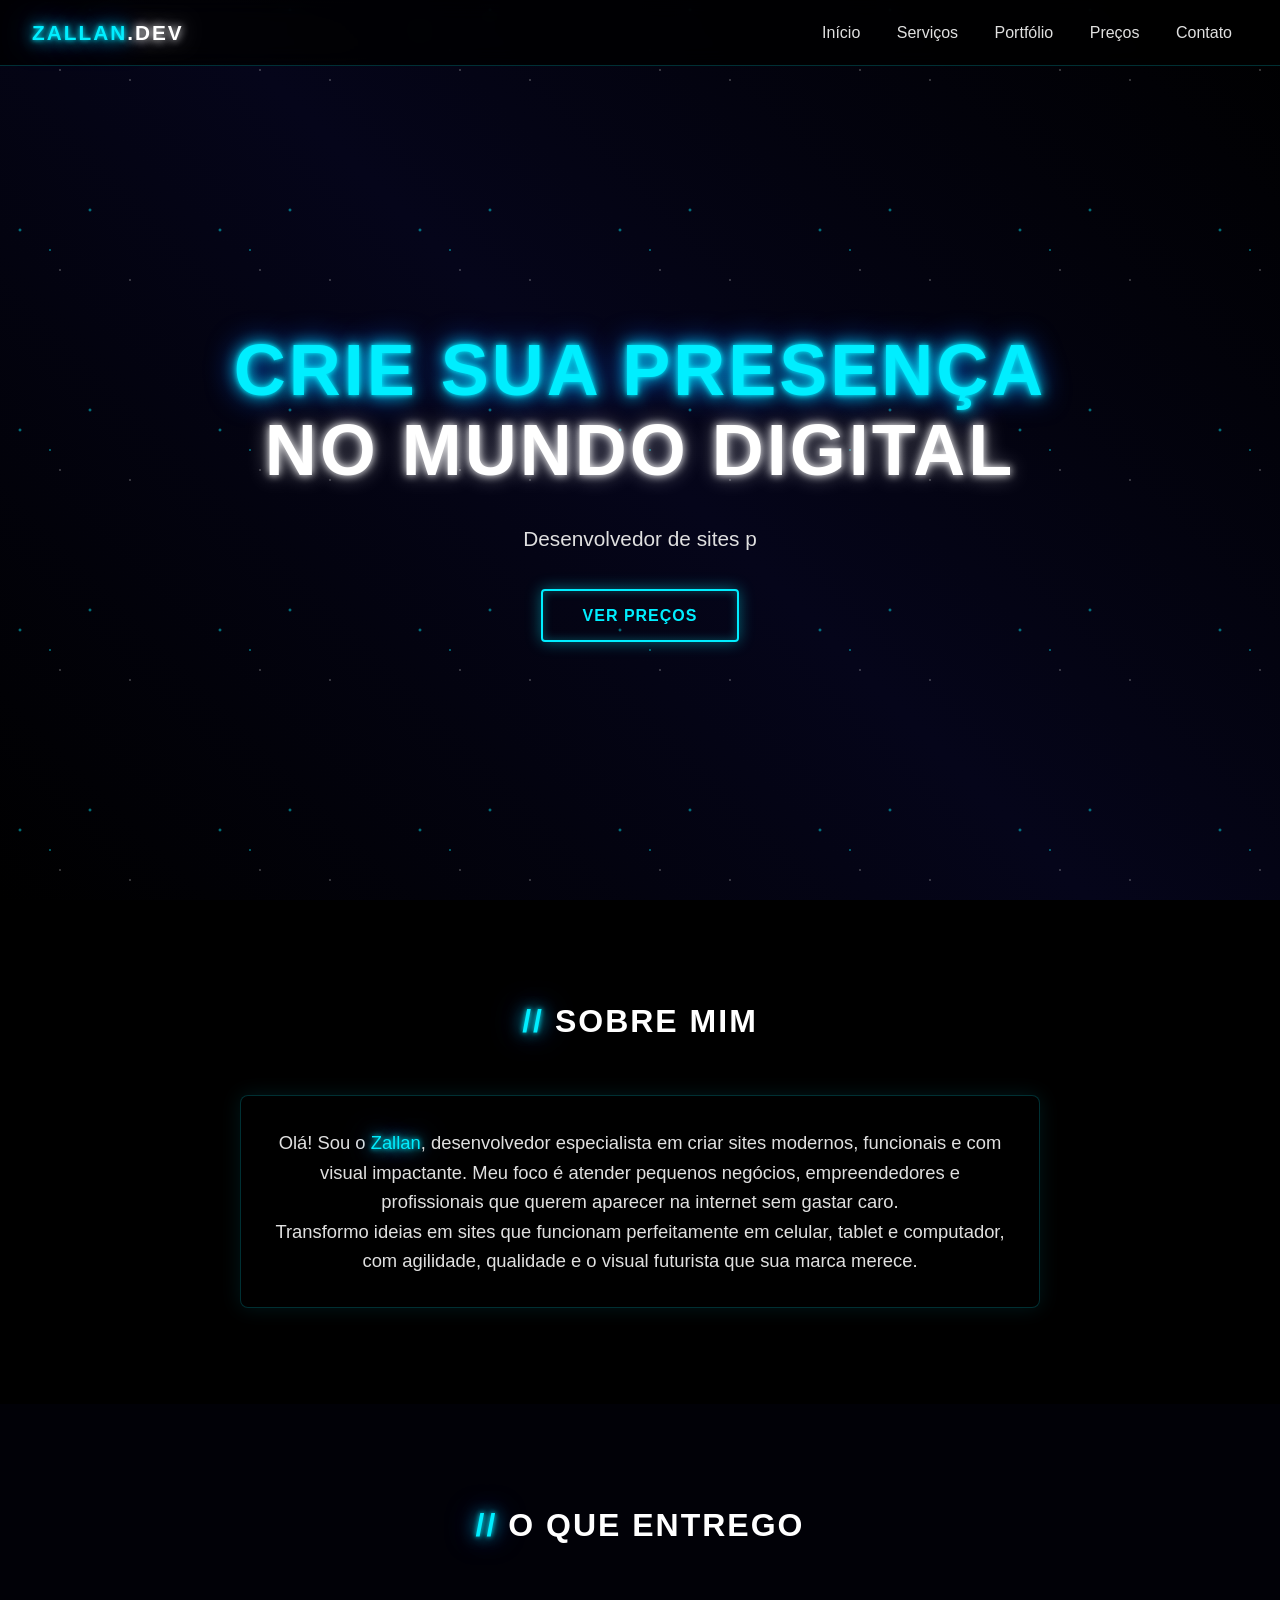
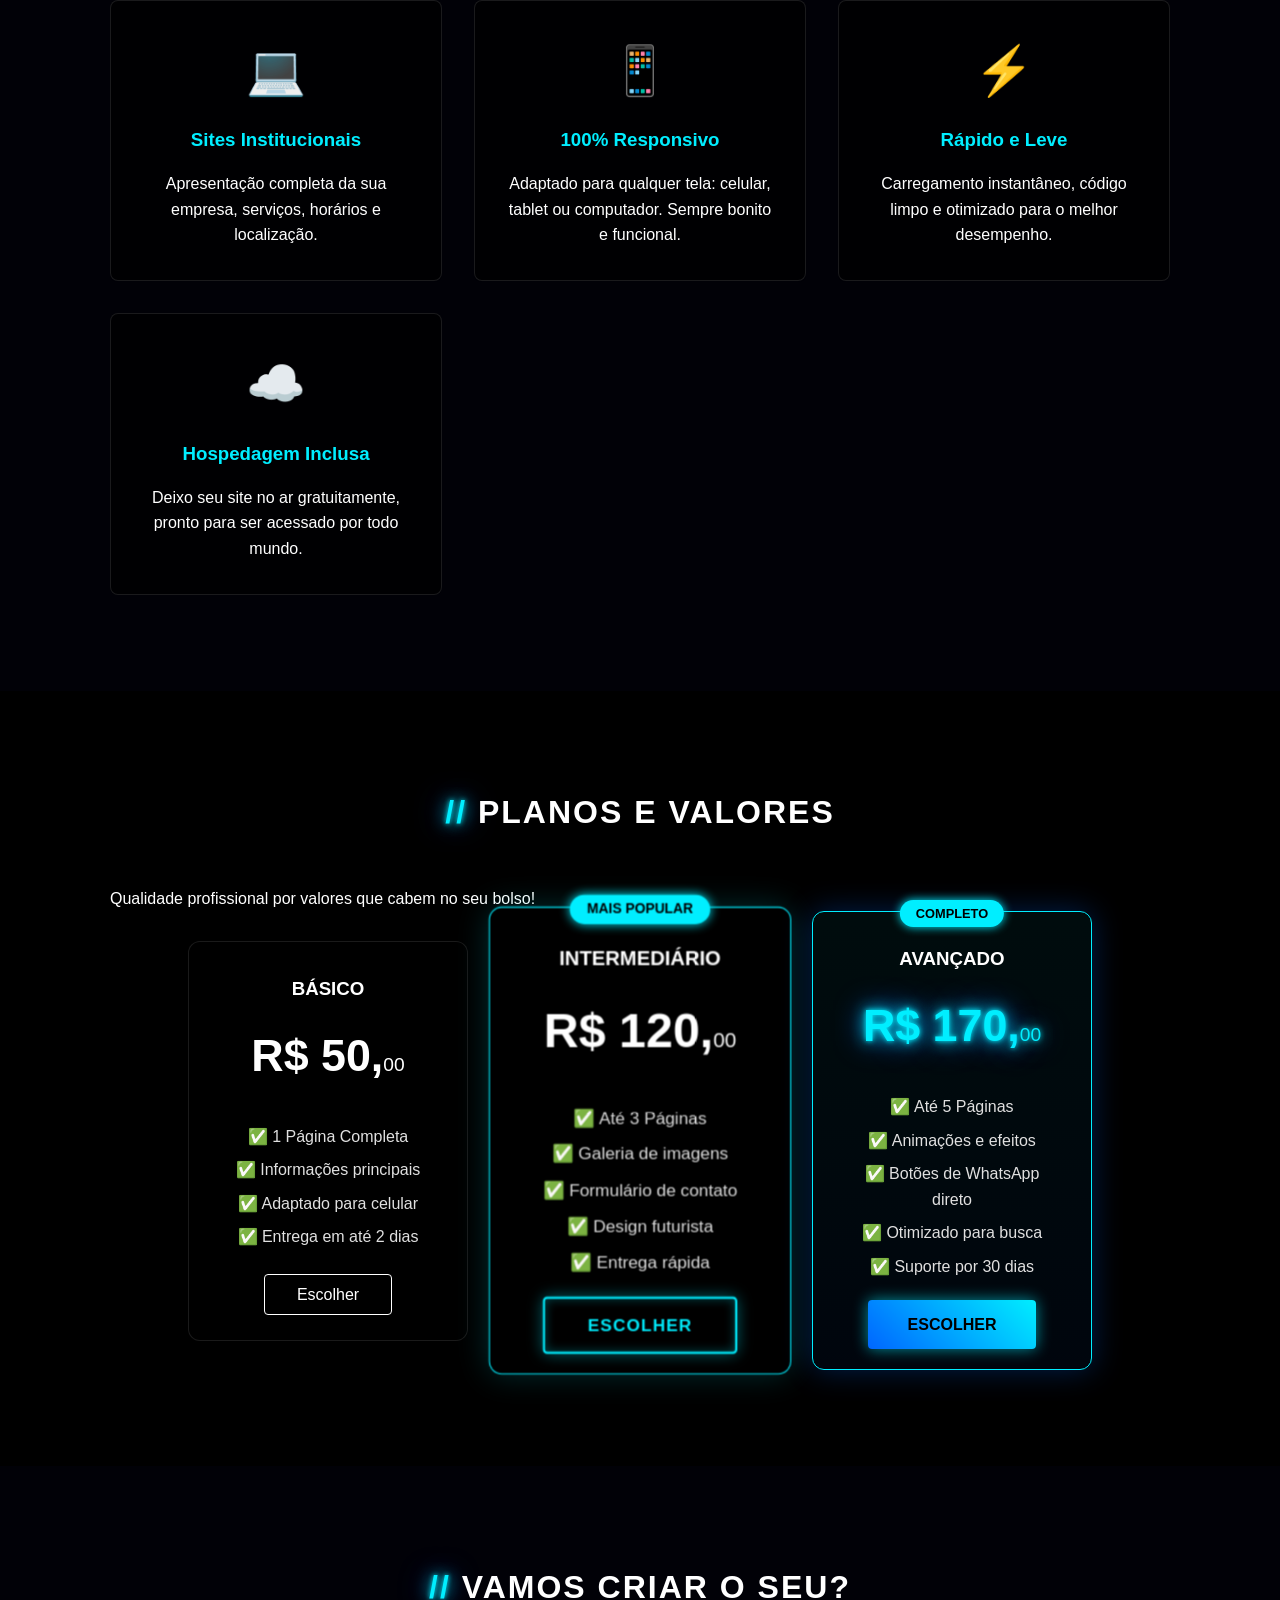
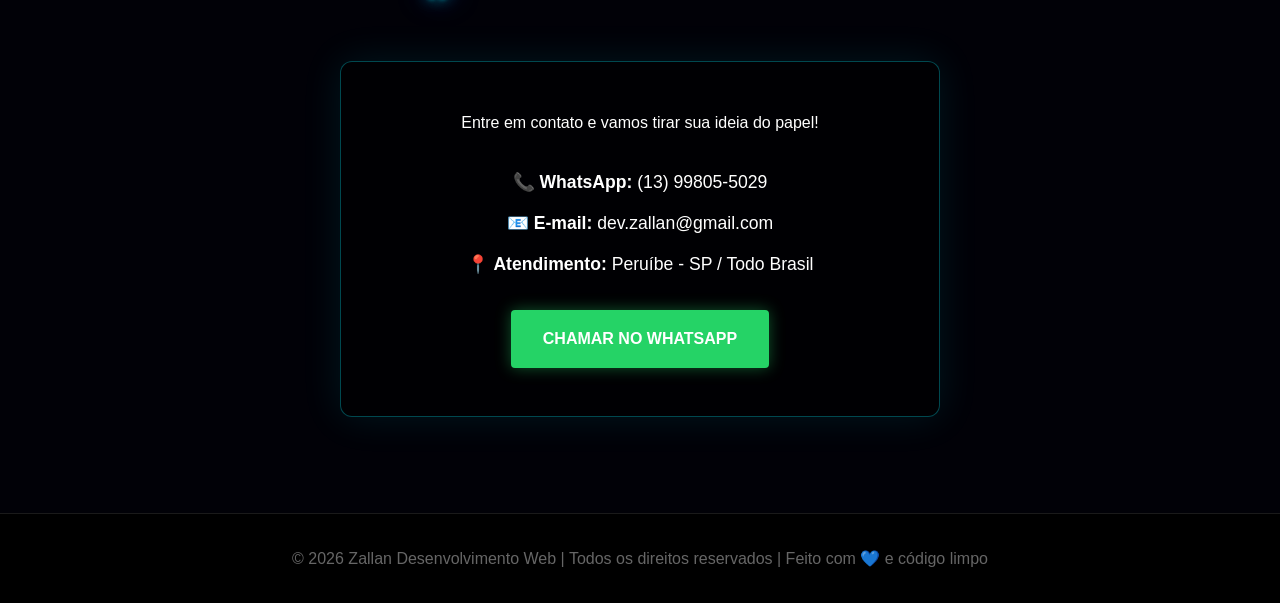
==== index.html @ f67ca29b "Add files via upload Site completo - inicial" ====
<!DOCTYPE html>
<html lang="pt-br">
<head>
    <meta charset="UTF-8">
    <meta name="viewport" content="width=device-width, initial-scale=1.0">
    <title>Zallan | Desenvolvedor de Sites</title>
    <link rel="stylesheet" href="style.css">
</head>
<body>
    <!-- Fundo animado -->
    <div class="fundo-animado"></div>
    <div class="particulas"></div>

    <!-- Barra de navegação flutuante -->
    <nav class="barra-navegacao">
        <div class="logo">
            <span class="azul-neon">ZALLAN</span><span class="branco-fluido">.DEV</span>
        </div>
        <div class="links-nav">
    <a href="index.html">Início</a>
    <a href="servicos.html">Serviços</a>
    <a href="portfolio.html">Portfólio</a>
    <a href="#precos">Preços</a>
    <a href="#contato">Contato</a>
</div>

    </nav>

    <header class="cabecalho-principal">
        <div class="container">
            <h1 class="titulo-gigante">
                <span class="azul-neon">CRIE SUA PRESENÇA</span><br>
                <span class="branco-fluido">NO MUNDO DIGITAL</span>
            </h1>
            <p class="texto-destaque" id="texto-maquina">Desenvolvedor de sites para pequenas empresas com valores acessíveis 🚀</p>
            <a href="#precos" class="botao-neon">VER PREÇOS</a>
        </div>
    </header>

    <section id="sobre" class="secao">
        <div class="container">
            <h2 class="titulo-secao"><span class="azul-neon">//</span> SOBRE MIM</h2>
            <div class="caixa-conteudo">
                <p>Olá! Sou o <span class="azul-neon">Zallan</span>, desenvolvedor especialista em criar sites modernos, funcionais e com visual impactante. Meu foco é atender pequenos negócios, empreendedores e profissionais que querem aparecer na internet sem gastar caro.</p>
                <p>Transformo ideias em sites que funcionam perfeitamente em celular, tablet e computador, com agilidade, qualidade e o visual futurista que sua marca merece.</p>
            </div>
        </div>
    </section>

    <section id="servicos" class="secao escuro">
        <div class="container">
            <h2 class="titulo-secao"><span class="azul-neon">//</span> O QUE ENTREGO</h2>
            <div class="grade-servicos">
                <div class="card-servico">
                    <div class="icone">💻</div>
                    <h3>Sites Institucionais</h3>
                    <p>Apresentação completa da sua empresa, serviços, horários e localização.</p>
                </div>
                <div class="card-servico">
                    <div class="icone">📱</div>
                    <h3>100% Responsivo</h3>
                    <p>Adaptado para qualquer tela: celular, tablet ou computador. Sempre bonito e funcional.</p>
                </div>
                <div class="card-servico">
                    <div class="icone">⚡</div>
                    <h3>Rápido e Leve</h3>
                    <p>Carregamento instantâneo, código limpo e otimizado para o melhor desempenho.</p>
                </div>
                <div class="card-servico">
                    <div class="icone">☁️</div>
                    <h3>Hospedagem Inclusa</h3>
                    <p>Deixo seu site no ar gratuitamente, pronto para ser acessado por todo mundo.</p>
                </div>
            </div>
        </div>
    </section>

    <section id="precos" class="secao">
        <div class="container">
            <h2 class="titulo-secao"><span class="azul-neon">//</span> PLANOS E VALORES</h2>
            <p class="texto-centro">Qualidade profissional por valores que cabem no seu bolso!</p>
            
            <div class="grade-precos">
                <!-- Plano 1 -->
                <div class="card-plano">
                    <h3>BÁSICO</h3>
                    <div class="preco-grande">R$ 50,<span>00</span></div>
                    <ul class="lista-itens">
                        <li>✅ 1 Página Completa</li>
                        <li>✅ Informações principais</li>
                        <li>✅ Adaptado para celular</li>
                        <li>✅ Entrega em até 2 dias</li>
                    </ul>
                    <a href="#contato" class="botao-simples">Escolher</a>
                </div>

                <!-- Plano 2 - DESTAQUE -->
                <div class="card-plano destaque">
                    <div class="etiqueta">MAIS POPULAR</div>
                    <h3>INTERMEDIÁRIO</h3>
                    <div class="preco-grande">R$ 120,<span>00</span></div>
                    <ul class="lista-itens">
                        <li>✅ Até 3 Páginas</li>
                        <li>✅ Galeria de imagens</li>
                        <li>✅ Formulário de contato</li>
                        <li>✅ Design futurista</li>
                        <li>✅ Entrega rápida</li>
                    </ul>
                    <a href="#contato" class="botao-neon">Escolher</a>
                </div>

                <!-- Plano 3 - NOVO QUE VOCÊ PEDIU -->
                <div class="card-plano premium">
                    <div class="etiqueta">COMPLETO</div>
                    <h3>AVANÇADO</h3>
                    <div class="preco-grande azul-neon">R$ 170,<span>00</span></div>
                    <ul class="lista-itens">
                        <li>✅ Até 5 Páginas</li>
                        <li>✅ Animações e efeitos</li>
                        <li>✅ Botões de WhatsApp direto</li>
                        <li>✅ Otimizado para busca</li>
                        <li>✅ Suporte por 30 dias</li>
                    </ul>
                    <a href="#contato" class="botao-premium">Escolher</a>
                </div>
            </div>
        </div>
    </section>

    <section id="contato" class="secao escuro">
        <div class="container">
            <h2 class="titulo-secao"><span class="azul-neon">//</span> VAMOS CRIAR O SEU?</h2>
            <div class="caixa-contato">
                <p class="texto-grande">Entre em contato e vamos tirar sua ideia do papel!</p>
                <div class="dados-contato">
                    <p class="item-contato">📞 <strong>WhatsApp:</strong> (13) 99805-5029</p>
                    <p class="item-contato">📧 <strong>E-mail:</strong> dev.zallan@gmail.com</p>
                    <p class="item-contato">📍 <strong>Atendimento:</strong> Peruíbe - SP / Todo Brasil</p>
                </div>
                <a href="https://wa.me/5513999999999" target="_blank" class="botao-whatsapp">CHAMAR NO WHATSAPP</a>
            </div>
        </div>
    </section>

    <footer class="rodape">
        <p>© 2026 Zallan Desenvolvimento Web | Todos os direitos reservados | Feito com 💙 e código limpo</p>
    </footer>

    <script src="script.js"></script>
</body>
</html>
---- style.css ----
* {
    margin: 0;
    padding: 0;
    box-sizing: border-box;
    font-family: 'Segoe UI', Roboto, Oxygen, Ubuntu, Cantarell, sans-serif;
    scroll-behavior: smooth;
}

:root {
    --azul-neon: #00eeff;
    --azul-escuro: #0066ff;
    --branco: #ffffff;
    --cinza-claro: #e0e0e0;
    --preto: #000000;
    --preto-claro: #0a0a0a;
}

body {
    background-color: var(--preto);
    color: var(--branco);
    line-height: 1.6;
    overflow-x: hidden;
}

/* Fundo animado */
.fundo-animado {
    position: fixed;
    top: 0;
    left: 0;
    width: 100%;
    height: 100%;
    background: linear-gradient(45deg, #000000 0%, #05051a 50%, #000000 100%);
    z-index: -2;
}

.particulas {
    position: fixed;
    top: 0;
    left: 0;
    width: 100%;
    height: 100%;
    background-image: 
        radial-gradient(2px 2px at 20px 30px, var(--azul-neon), transparent),
        radial-gradient(1px 1px at 60px 70px, var(--branco), transparent),
        radial-gradient(1.5px 1.5px at 50px 50px, var(--azul-neon), transparent),
        radial-gradient(1px 1px at 130px 80px, var(--branco), transparent),
        radial-gradient(2px 2px at 90px 10px, var(--azul-neon), transparent);
    background-size: 200px 200px;
    animation: flutuar 20s linear infinite;
    z-index: -1;
    opacity: 0.7;
}

@keyframes flutuar {
    0% { transform: translateY(0); }
    100% { transform: translateY(-200px); }
}

/* Cores principais com brilho */
.azul-neon {
    color: var(--azul-neon);
    text-shadow: 0 0 5px var(--azul-neon), 0 0 15px var(--azul-neon), 0 0 30px var(--azul-escuro);
}

.branco-fluido {
    color: var(--branco);
    text-shadow: 0 0 8px var(--branco), 0 0 20px rgba(255,255,255,0.5);
}

.container {
    max-width: 1100px;
    margin: 0 auto;
    padding: 0 20px;
}

/* Barra de navegação */
.barra-navegacao {
    position: fixed;
    top: 0;
    width: 100%;
    display: flex;
    justify-content: space-between;
    align-items: center;
    padding: 1rem 2rem;
    background: rgba(0, 0, 0, 0.8);
    backdrop-filter: blur(10px);
    border-bottom: 1px solid rgba(0, 238, 255, 0.2);
    z-index: 100;
}

.logo {
    font-size: 1.3rem;
    font-weight: bold;
    letter-spacing: 2px;
}

.links-nav a {
    color: var(--cinza-claro);
    text-decoration: none;
    margin: 0 1rem;
    transition: all 0.3s;
}

.links-nav a:hover {
    color: var(--azul-neon);
    text-shadow: 0 0 8px var(--azul-neon);
}

/* Cabeçalho */
.cabecalho-principal {
    height: 100vh;
    display: flex;
    flex-direction: column;
    justify-content: center;
    align-items: center;
    text-align: center;
    padding-top: 60px;
}

.titulo-gigante {
    font-size: clamp(2.5rem, 6vw, 4.5rem);
    font-weight: 900;
    line-height: 1.1;
    text-transform: uppercase;
    letter-spacing: 3px;
    margin-bottom: 2rem;
}

.texto-destaque {
    font-size: 1.3rem;
    color: var(--cinza-claro);
    margin-bottom: 3rem;
    min-height: 30px;
}

/* Botões */
.botao-neon {
    padding: 1rem 2.5rem;
    background: transparent;
    color: var(--azul-neon);
    border: 2px solid var(--azul-neon);
    border-radius: 4px;
    font-size: 1rem;
    font-weight: bold;
    text-decoration: none;
    text-transform: uppercase;
    letter-spacing: 1px;
    transition: all 0.4s;
    box-shadow: inset 0 0 10px rgba(0, 238, 255, 0.3), 0 0 15px rgba(0, 238, 255, 0.4);
}

.botao-neon:hover {
    background: var(--azul-neon);
    color: var(--preto);
    box-shadow: 0 0 20px var(--azul-neon), 0 0 40px var(--azul-neon);
    transform: translateY(-3px);
}

.botao-premium {
    padding: 1rem 2.5rem;
    background: linear-gradient(45deg, #0066ff, #00eeff);
    color: var(--preto);
    border: none;
    border-radius: 4px;
    font-size: 1rem;
    font-weight: bold;
    text-decoration: none;
    text-transform: uppercase;
    transition: all 0.4s;
    box-shadow: 0 0 15px rgba(0, 238, 255, 0.6);
}

.botao-premium:hover {
    box-shadow: 0 0 25px var(--azul-neon), 0 0 50px rgba(0, 102, 255, 0.8);
    transform: translateY(-3px);
}

.botao-simples {
    padding: 0.7rem 2rem;
    background: transparent;
    color: var(--branco);
    border: 1px solid var(--branco);
    border-radius: 4px;
    text-decoration: none;
    transition: all 0.3s;
}

.botao-simples:hover {
    border-color: var(--azul-neon);
    color: var(--azul-neon);
}

/* Seções */
.secao {
    padding: 6rem 0;
    position: relative;
}

.escuro {
    background-color: rgba(5, 5, 26, 0.3);
}

.titulo-secao {
    font-size: 2rem;
    text-align: center;
    margin-bottom: 3rem;
    text-transform: uppercase;
    letter-spacing: 2px;
}

.caixa-conteudo {
    max-width: 800px;
    margin: 0 auto;
    text-align: center;
    font-size: 1.15rem;
    color: var(--cinza-claro);
    padding: 2rem;
    border: 1px solid rgba(0, 238, 255, 0.2);
    border-radius: 8px;
    background: rgba(0, 0, 0, 0.4);
    box-shadow: 0 0 20px rgba(0, 238, 255, 0.1);
}

/* Grade Serviços */
.grade-servicos {
    display: grid;
    grid-template-columns: repeat(auto-fit, minmax(250px, 1fr));
    gap: 2rem;
}

.card-servico {
    background: rgba(0, 0, 0, 0.6);
    border: 1px solid rgba(255, 255, 255, 0.1);
    padding: 2rem;
    border-radius: 8px;
    text-align: center;
    transition: all 0.4s;
    backdrop-filter: blur(5px);
}

.card-servico .icone {
    font-size: 3rem;
    margin-bottom: 1rem;
}

.card-servico h3 {
    color: var(--azul-neon);
    margin-bottom: 1rem;
}

.card-servico:hover {
    border-color: var(--azul-neon);
    box-shadow: 0 0 25px rgba(0, 238, 255, 0.2);
    transform: scale(1.05);
}

/* Preços */
.grade-precos {
    display: flex;
    flex-wrap: wrap;
    gap: 2rem;
    justify-content: center;
    align-items: center;
}

.card-plano {
    background: rgba(0, 0, 0, 0.6);
    border: 1px solid rgba(255, 255, 255, 0.1);
    border-radius: 12px;
    padding: 2rem;
    width: 280px;
    text-align: center;
    position: relative;
    transition: all 0.4s;
    backdrop-filter: blur(5px);
}

.card-plano.destaque {
    border-color: var(--azul-neon);
    transform: scale(1.08);
    box-shadow: 0 0 30px rgba(0, 238, 255, 0.2);
}

.card-plano.premium {
    border-color: var(--azul-neon);
    background: linear-gradient(180deg, rgba(0, 238, 255, 0.05), rgba(0, 102, 255, 0.05));
    box-shadow: 0 0 30px rgba(0, 102, 255, 0.3);
}

.etiqueta {
    position: absolute;
    top: -12px;
    left: 50%;
    transform: translateX(-50%);
    background: var(--azul-neon);
    color: var(--preto);
    padding: 0.2rem 1rem;
    font-size: 0.8rem;
    font-weight: bold;
    border-radius: 20px;
    box-shadow: 0 0 10px var(--azul-neon);
}

.preco-grande {
    font-size: 2.8rem;
    font-weight: 900;
    margin: 1rem 0;
}

.preco-grande span {
    font-size: 1.2rem;
    font-weight: normal;
}

.lista-itens {
    list-style: none;
    margin: 2rem 0;
    color: var(--cinza-claro);
}

.lista-itens li {
    margin: 0.5rem 0;
}

/* Contato */
.caixa-contato {
    max-width: 600px;
    margin: 0 auto;
    text-align: center;
    padding: 3rem;
    border: 1px solid rgba(0, 238, 255, 0.3);
    border-radius: 12px;
    background: rgba(0,0,0,0.5);
    box-shadow: 0 0 40px rgba(0, 238, 255, 0.1);
}

.dados-contato {
    margin: 2rem 0;
    font-size: 1.1rem;
}

.item-contato {
    margin: 0.8rem 0;
}

.botao-whatsapp {
    display: inline-block;
    padding: 1rem 2rem;
    background: #25d366;
    color: white;
    text-decoration: none;
    border-radius: 4px;
    font-weight: bold;
    transition: all 0.3s;
    box-shadow: 0 0 15px rgba(37, 211, 102, 0.4);
}

.botao-whatsapp:hover {
    transform: translateY(-3px);
    box-shadow: 0 0 20px #25d366;
}

.rodape {
    text-align: center;
    padding: 2rem;
    color: #666;
    border-top: 1px solid rgba(255,255,255,0.1);
}

/* Responsivo */
@media (max-width: 768px) {
    .barra-navegacao {
        flex-direction: column;
        gap: 1rem;
        padding: 1rem;
    }
    .links-nav a {
        margin: 0 0.5rem;
    }
    .titulo-gigante {
        font-size: 2rem;
    }
    .card-plano.destaque, .card-plano.premium {
        transform: scale(1);
    }
}
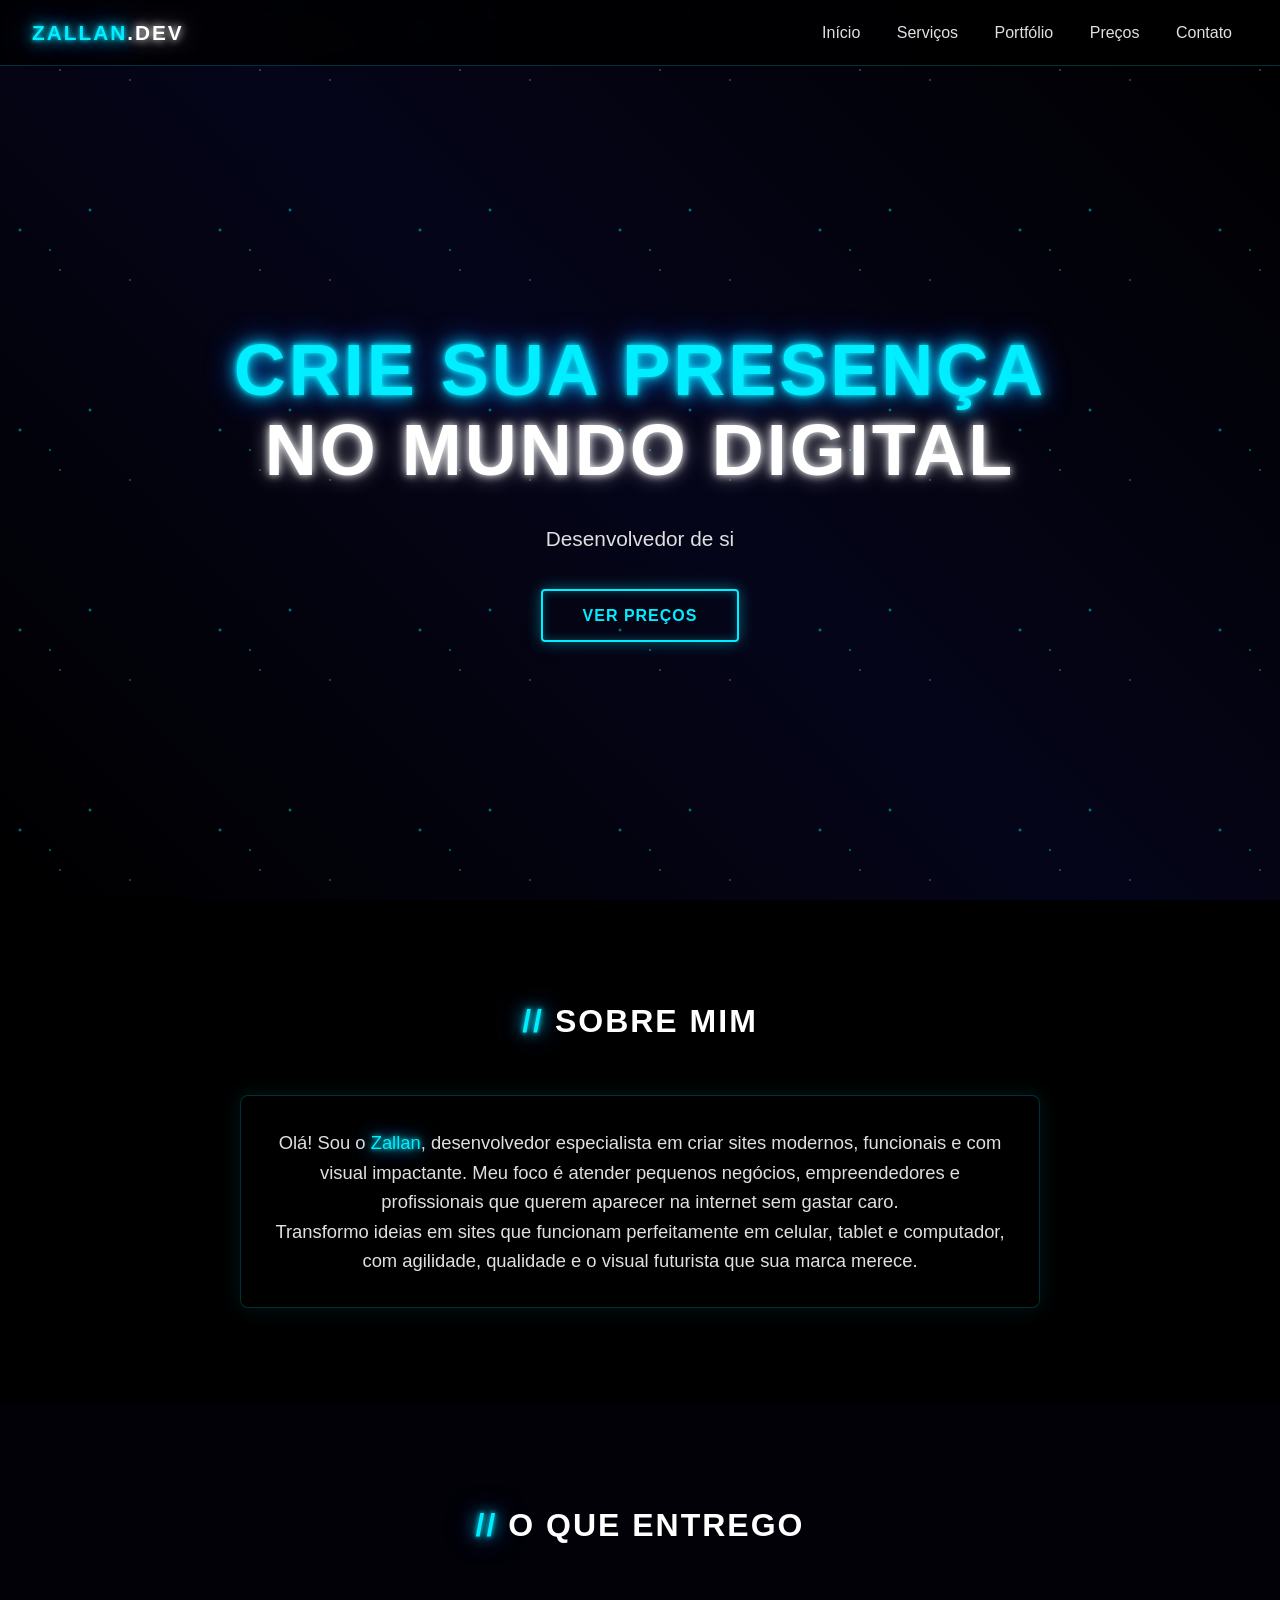
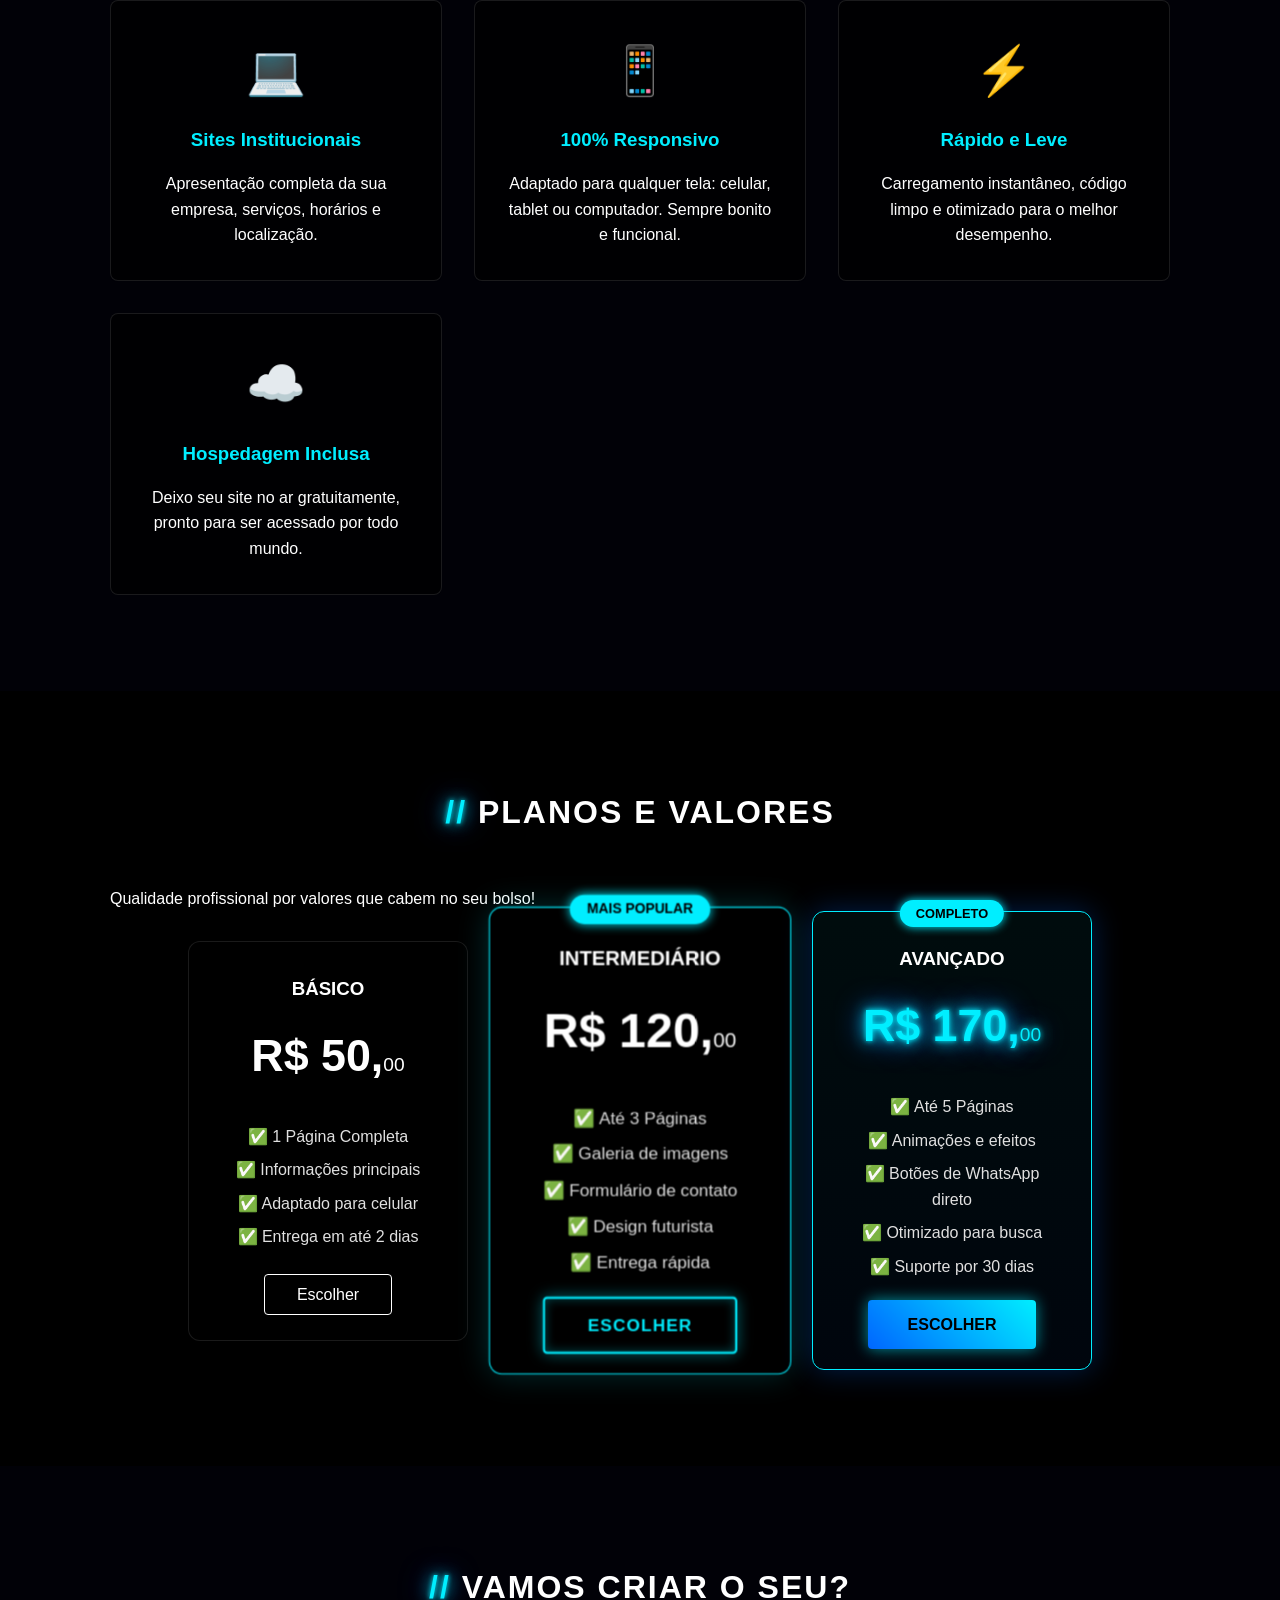
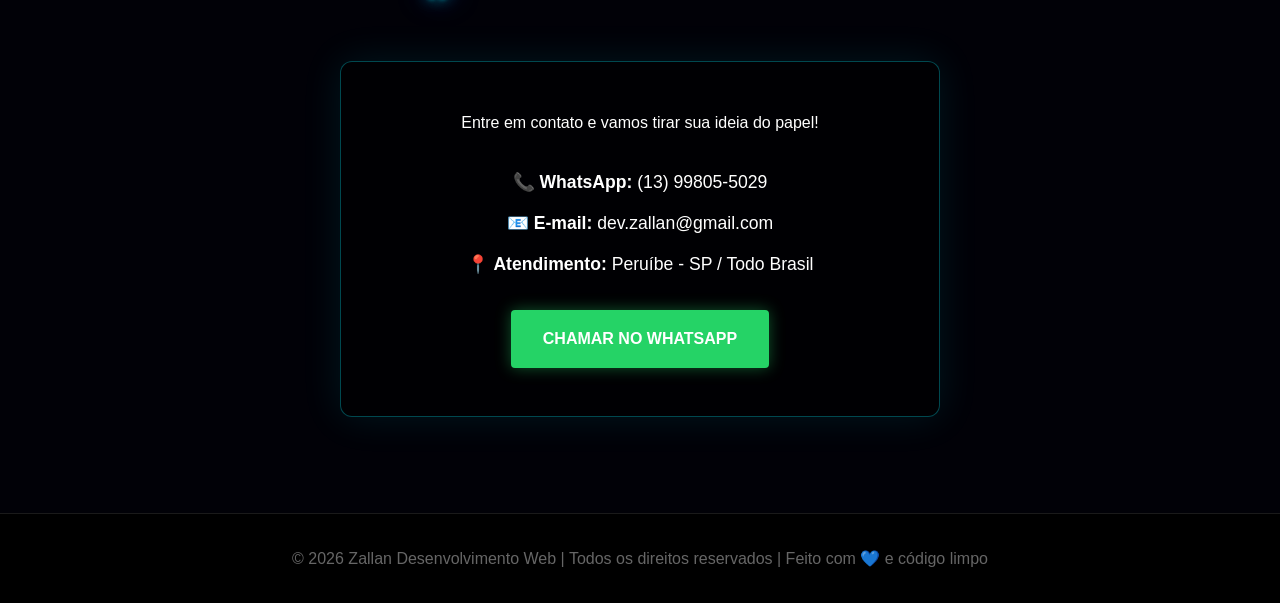
==== commit 4eb8f6a2: "Update index.html Atualização de erro" ====
--- a/index.html
+++ b/index.html
@@ -137,7 +137,7 @@
                     <p class="item-contato">📧 <strong>E-mail:</strong> dev.zallan@gmail.com</p>
                     <p class="item-contato">📍 <strong>Atendimento:</strong> Peruíbe - SP / Todo Brasil</p>
                 </div>
-                <a href="https://wa.me/5513999999999" target="_blank" class="botao-whatsapp">CHAMAR NO WHATSAPP</a>
+                <a href="https://wa.me/5513998055029" target="_blank" class="botao-whatsapp">CHAMAR NO WHATSAPP</a>
             </div>
         </div>
     </section>
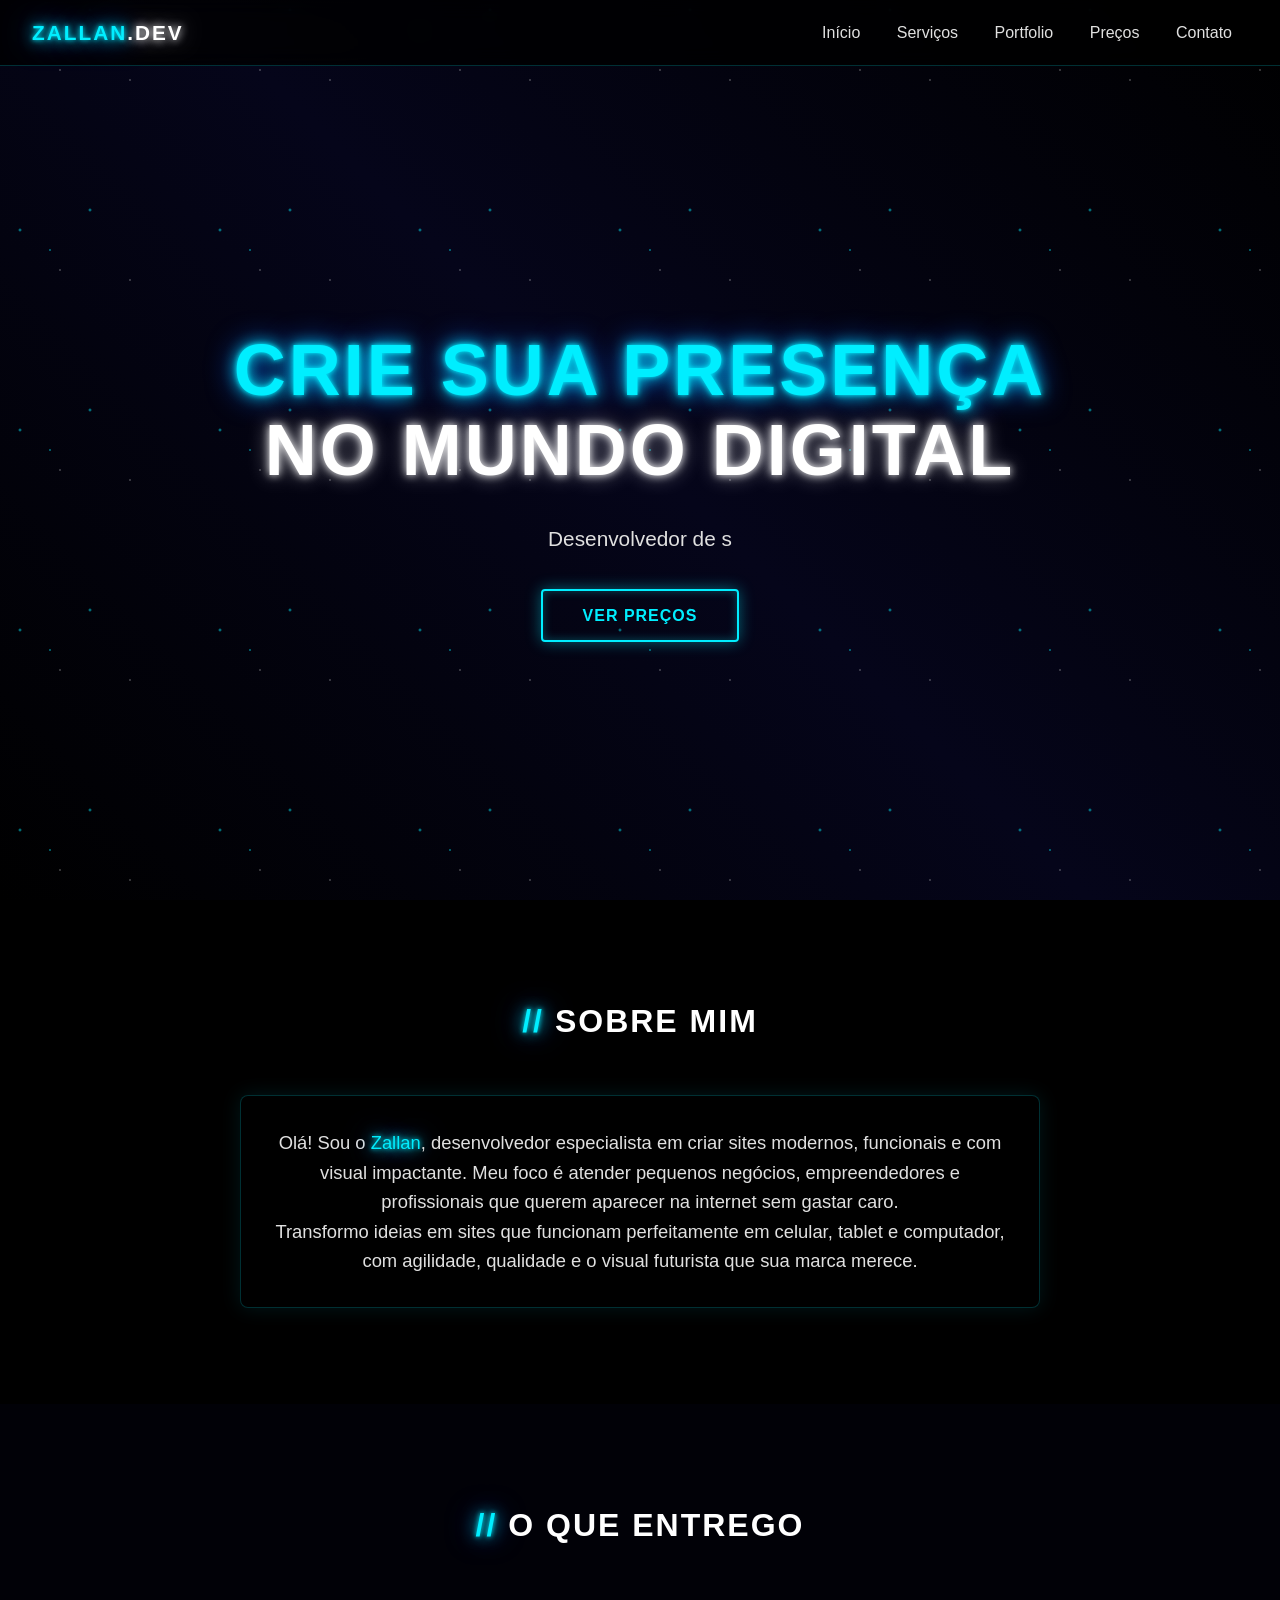
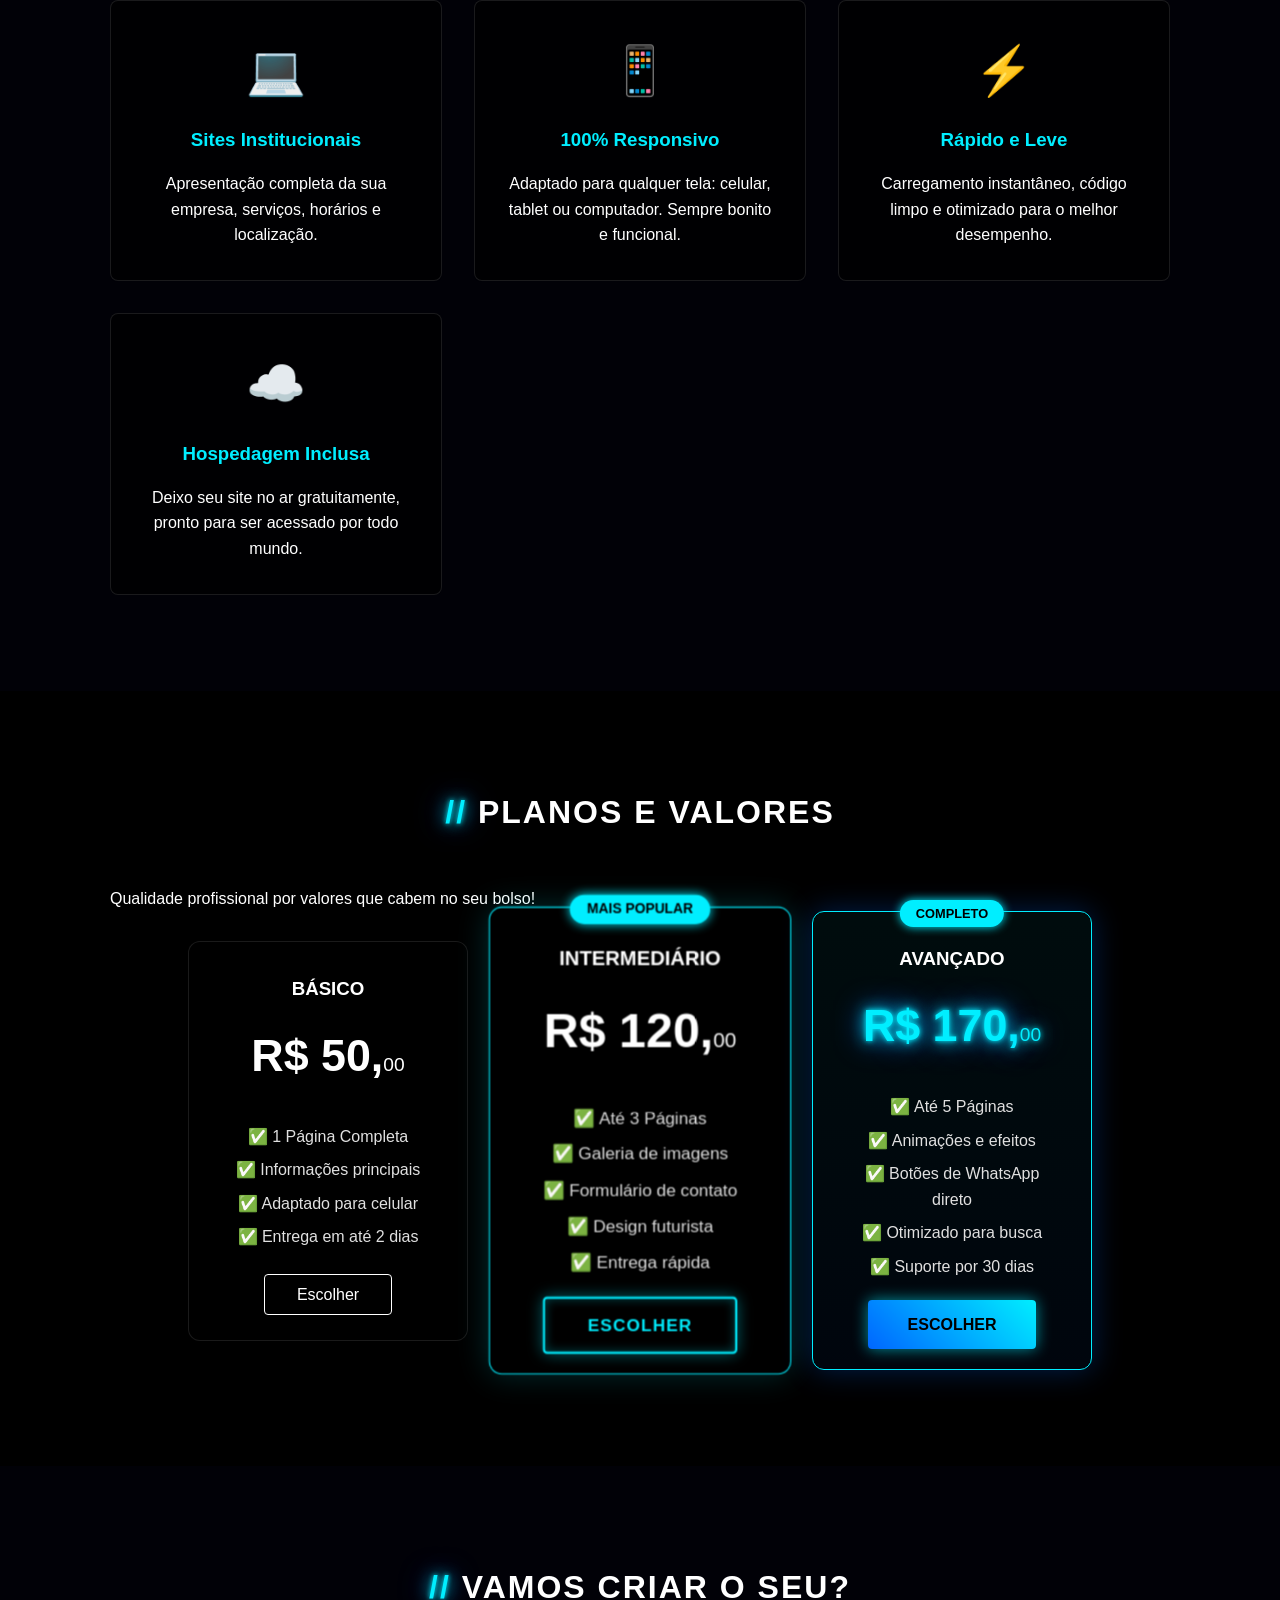
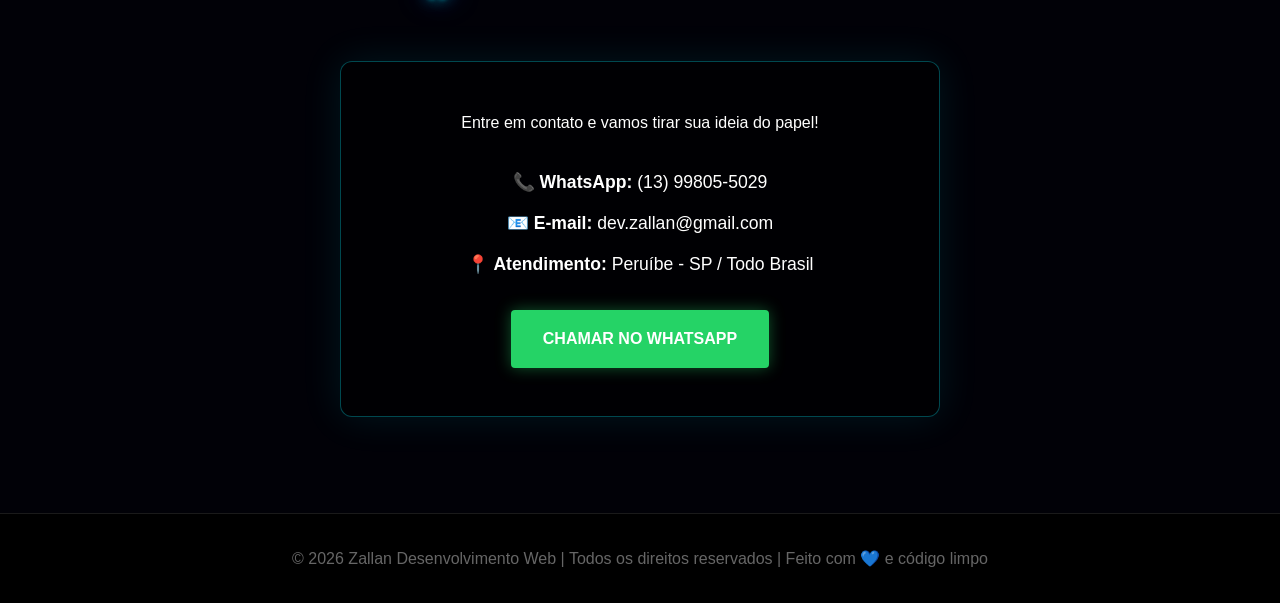
==== commit 81cae5f7: "Update index.html CORRIGINDO ERRO PART 4" ====
--- a/index.html
+++ b/index.html
@@ -19,7 +19,7 @@
         <div class="links-nav">
     <a href="index.html">Início</a>
     <a href="servicos.html">Serviços</a>
-    <a href="portfolio.html">Portfólio</a>
+    <a href="portifolio.html">Portfolio</a>
     <a href="#precos">Preços</a>
     <a href="#contato">Contato</a>
 </div>
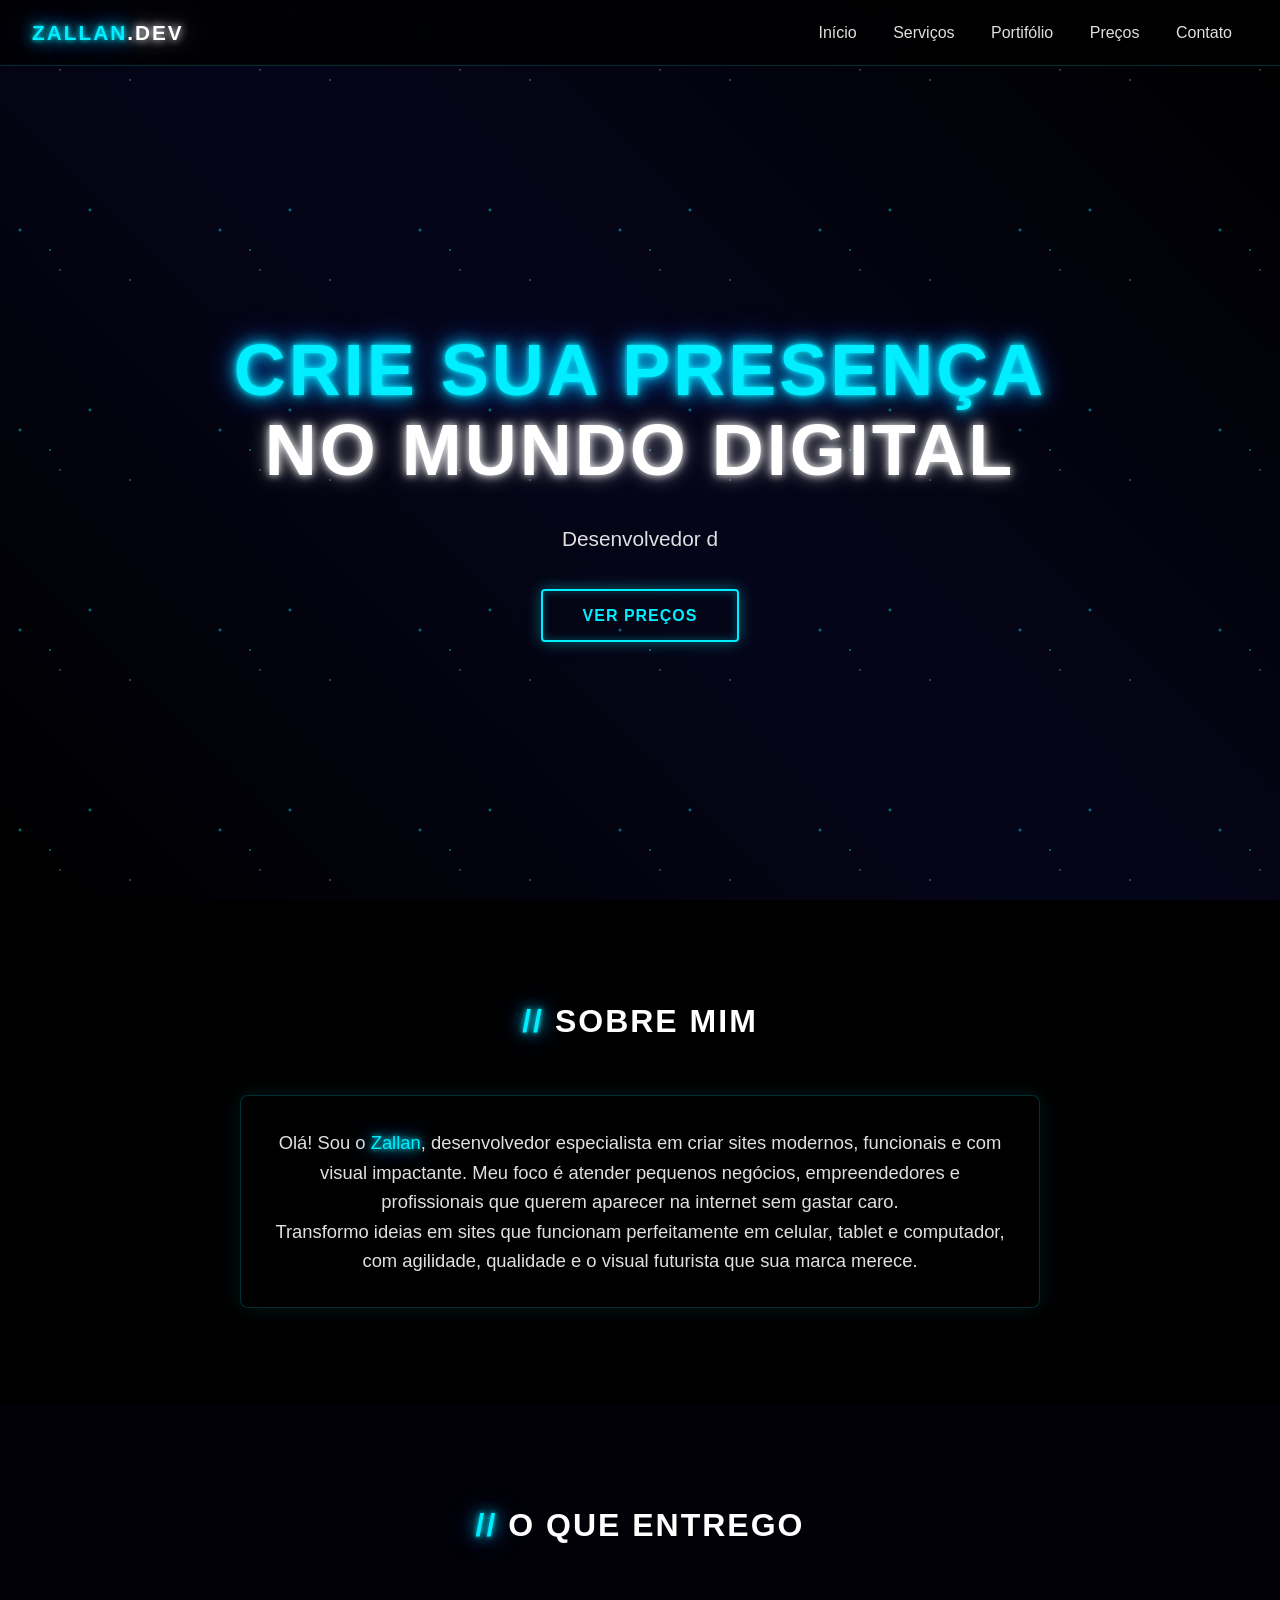
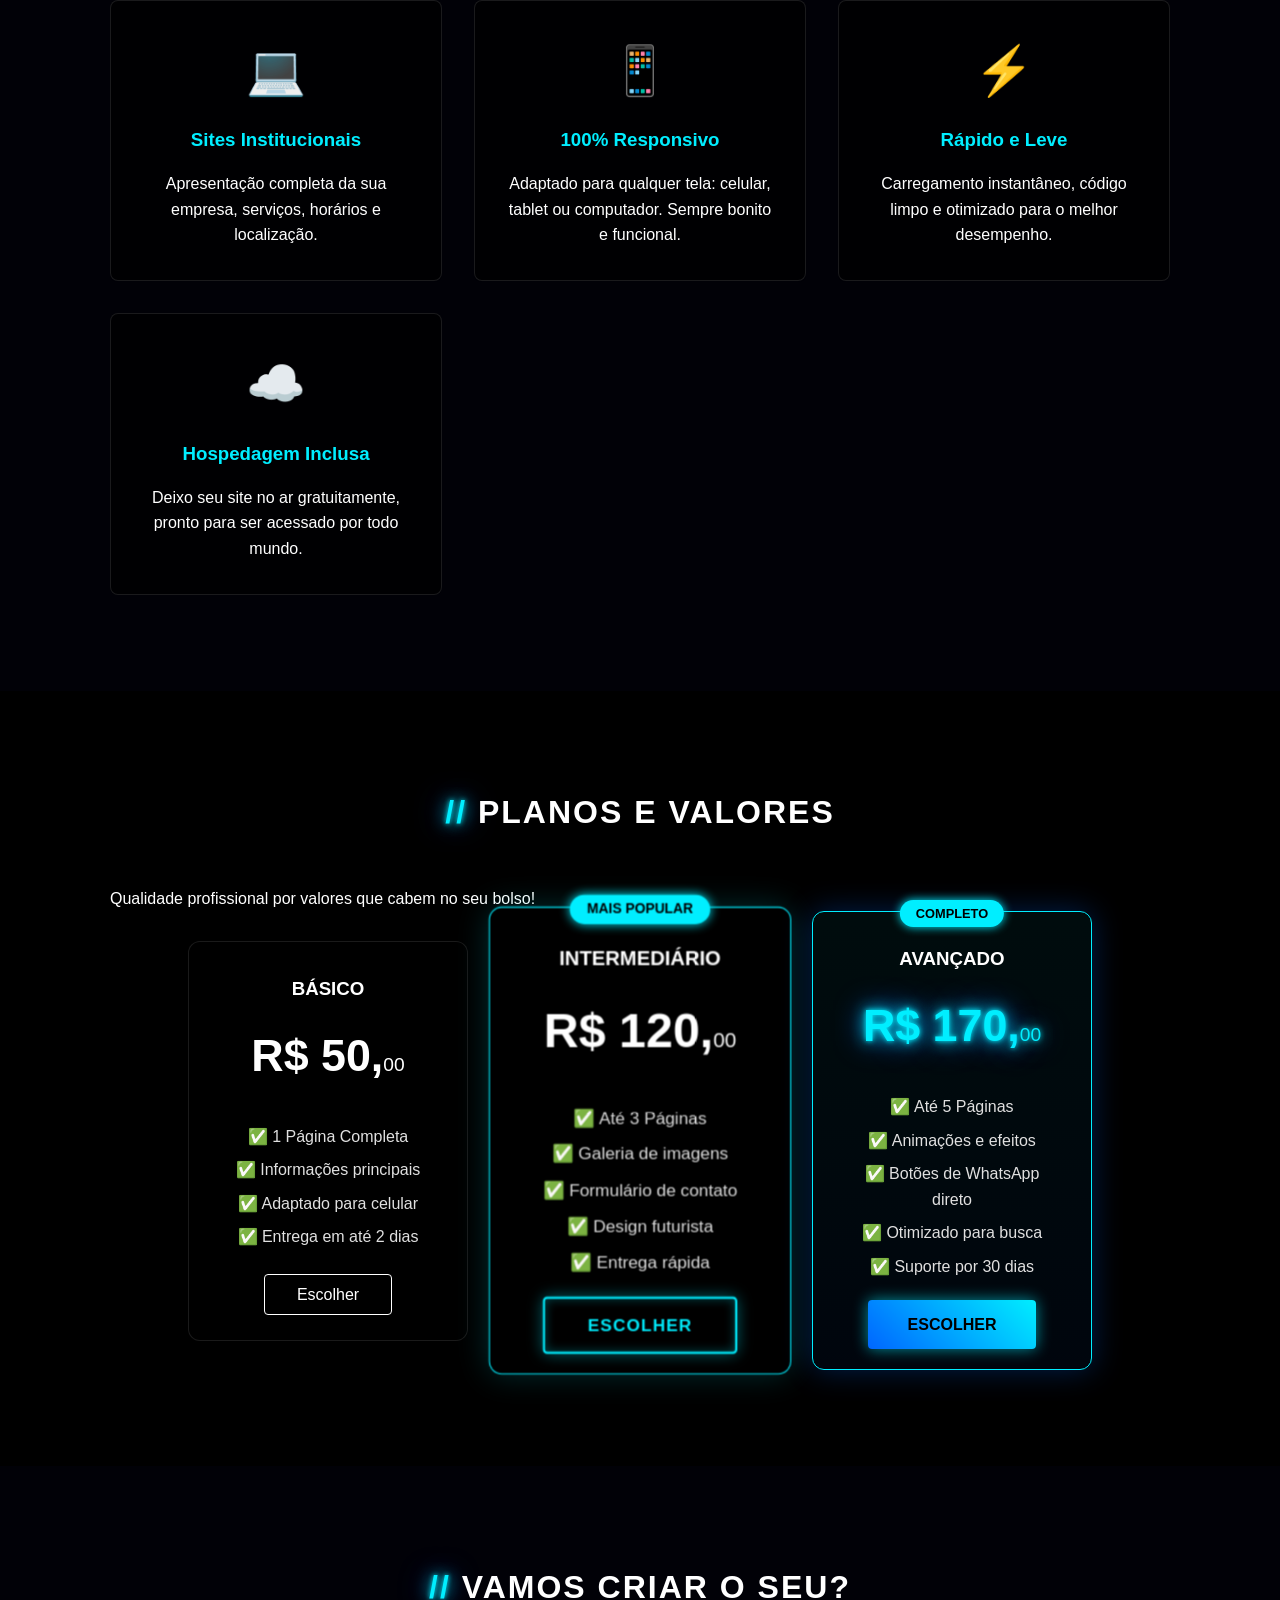
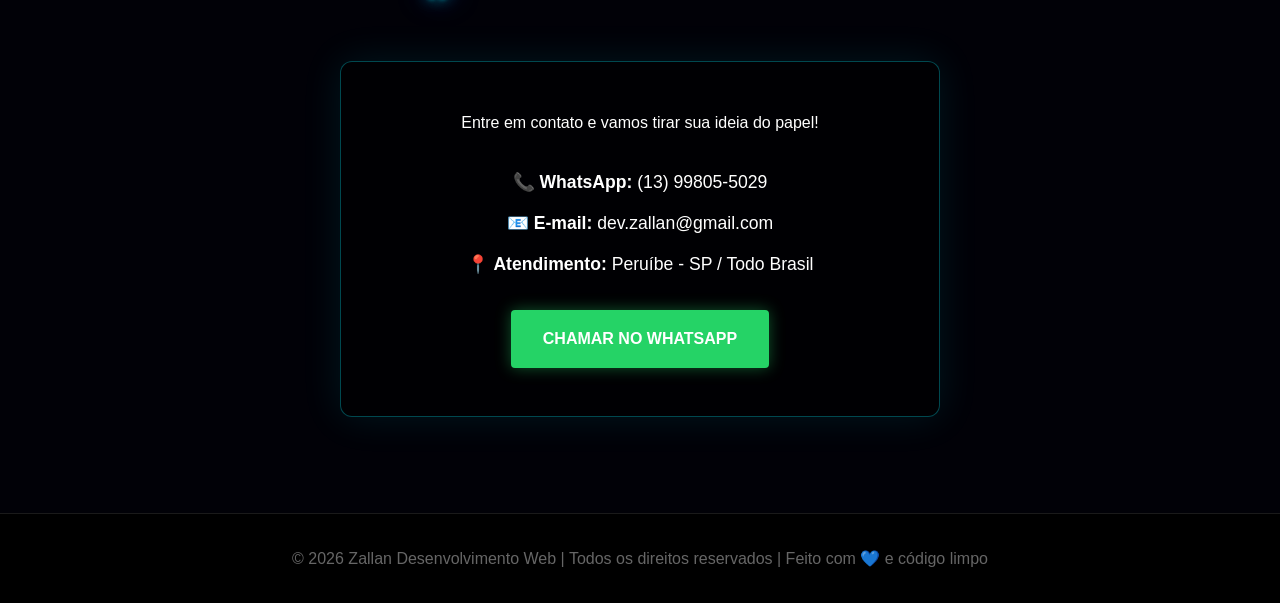
==== commit f23f6748: "Update index.html CORRIGINDO" ====
--- a/index.html
+++ b/index.html
@@ -19,7 +19,7 @@
         <div class="links-nav">
     <a href="index.html">Início</a>
     <a href="servicos.html">Serviços</a>
-    <a href="portifolio.html">Portfolio</a>
+    <a href="portifolio.html">Portifólio</a>
     <a href="#precos">Preços</a>
     <a href="#contato">Contato</a>
 </div>
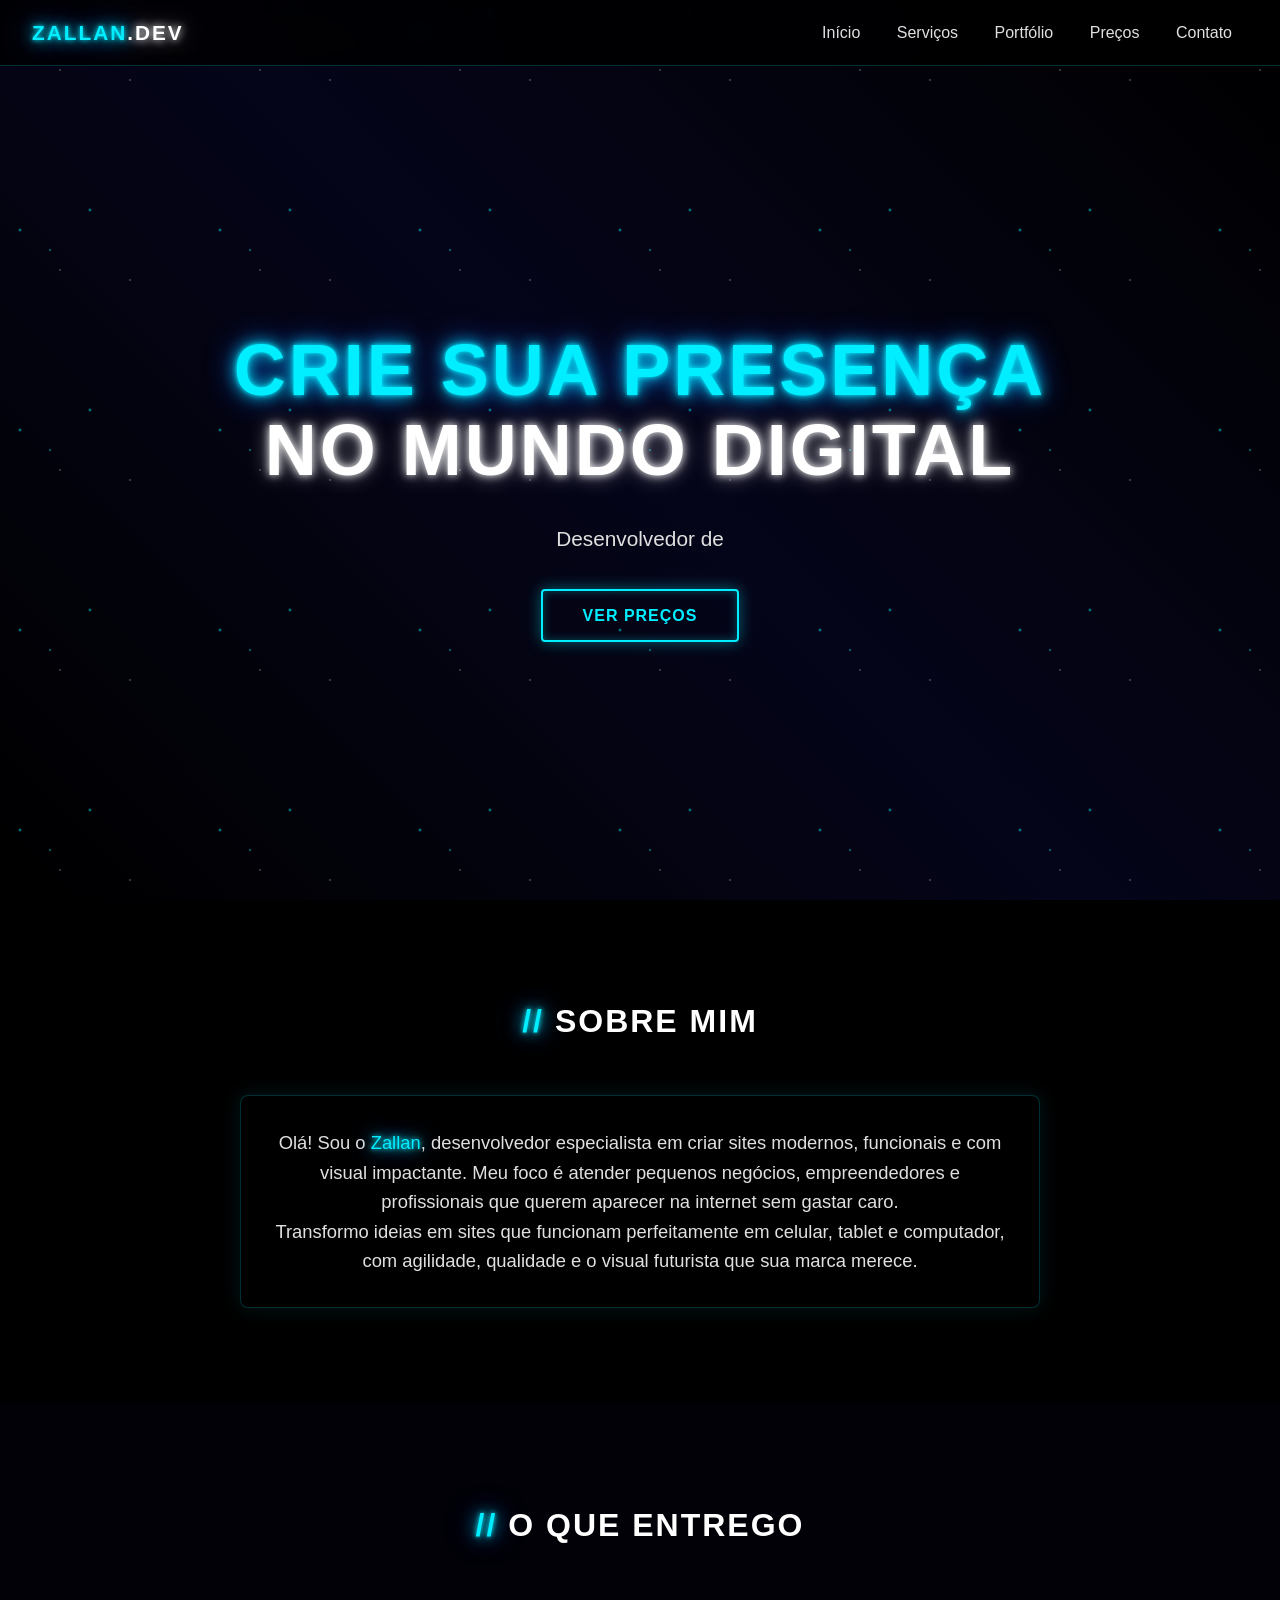
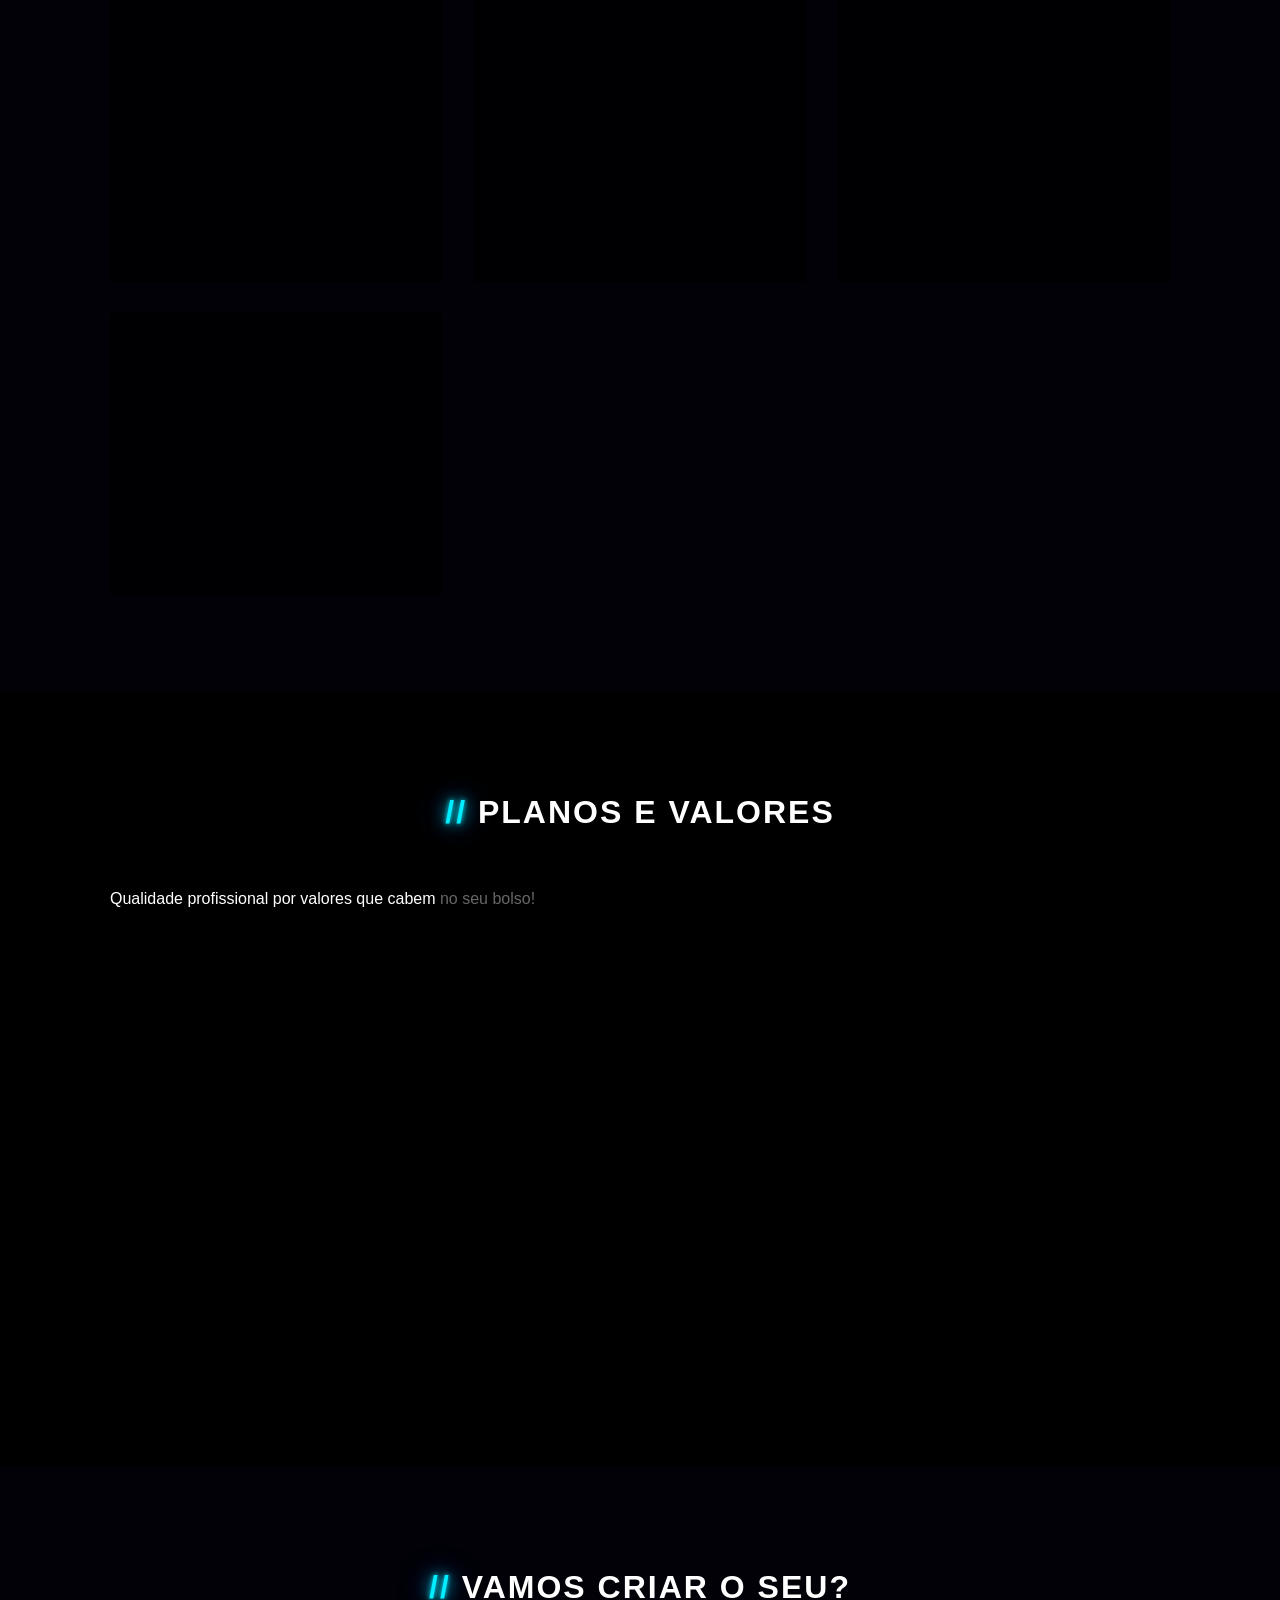
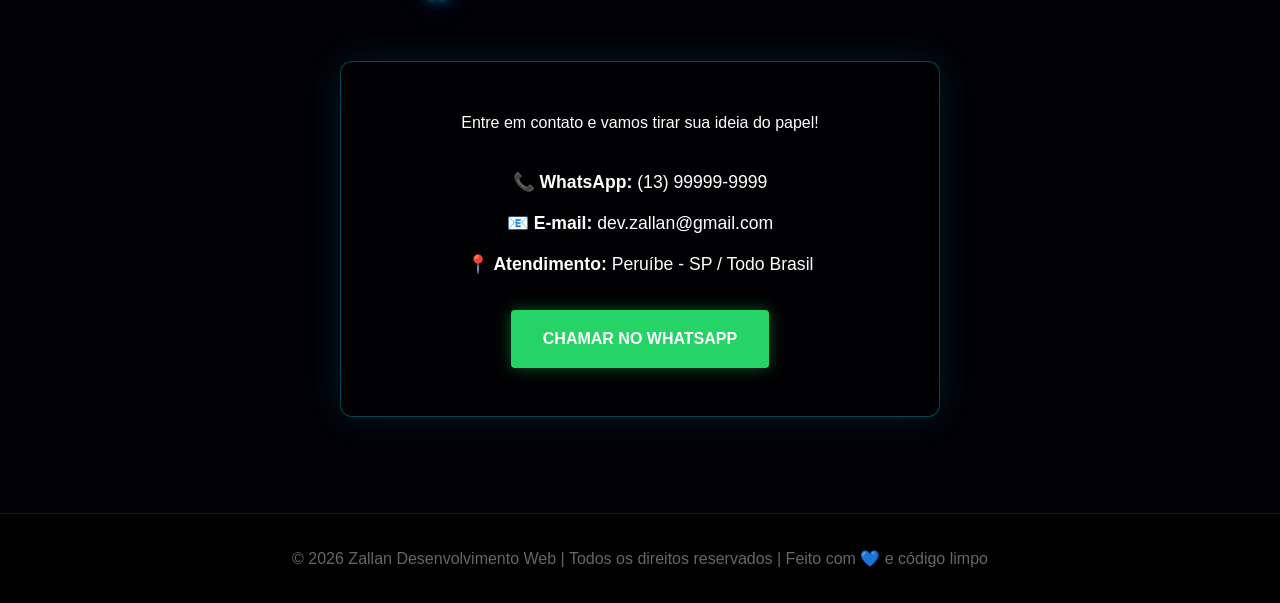
==== commit a9a265ad: "Update index.html" ====
--- a/index.html
+++ b/index.html
@@ -17,13 +17,12 @@
             <span class="azul-neon">ZALLAN</span><span class="branco-fluido">.DEV</span>
         </div>
         <div class="links-nav">
-    <a href="index.html">Início</a>
-    <a href="servicos.html">Serviços</a>
-    <a href="portifolio.html">Portifólio</a>
-    <a href="#precos">Preços</a>
-    <a href="#contato">Contato</a>
-</div>
-
+            <a href="index.html">Início</a>
+            <a href="servicos.html">Serviços</a>
+            <a href="portfolio.html">Portfólio</a>
+            <a href="#precos">Preços</a>
+            <a href="#contato">Contato</a>
+        </div>
     </nav>
 
     <header class="cabecalho-principal">
@@ -133,11 +132,11 @@
             <div class="caixa-contato">
                 <p class="texto-grande">Entre em contato e vamos tirar sua ideia do papel!</p>
                 <div class="dados-contato">
-                    <p class="item-contato">📞 <strong>WhatsApp:</strong> (13) 99805-5029</p>
+                    <p class="item-contato">📞 <strong>WhatsApp:</strong> (13) 99999-9999</p>
                     <p class="item-contato">📧 <strong>E-mail:</strong> dev.zallan@gmail.com</p>
                     <p class="item-contato">📍 <strong>Atendimento:</strong> Peruíbe - SP / Todo Brasil</p>
                 </div>
-                <a href="https://wa.me/5513998055029" target="_blank" class="botao-whatsapp">CHAMAR NO WHATSAPP</a>
+                <a href="https://wa.me/5513999999999" target="_blank" class="botao-whatsapp">CHAMAR NO WHATSAPP</a>
             </div>
         </div>
     </section>
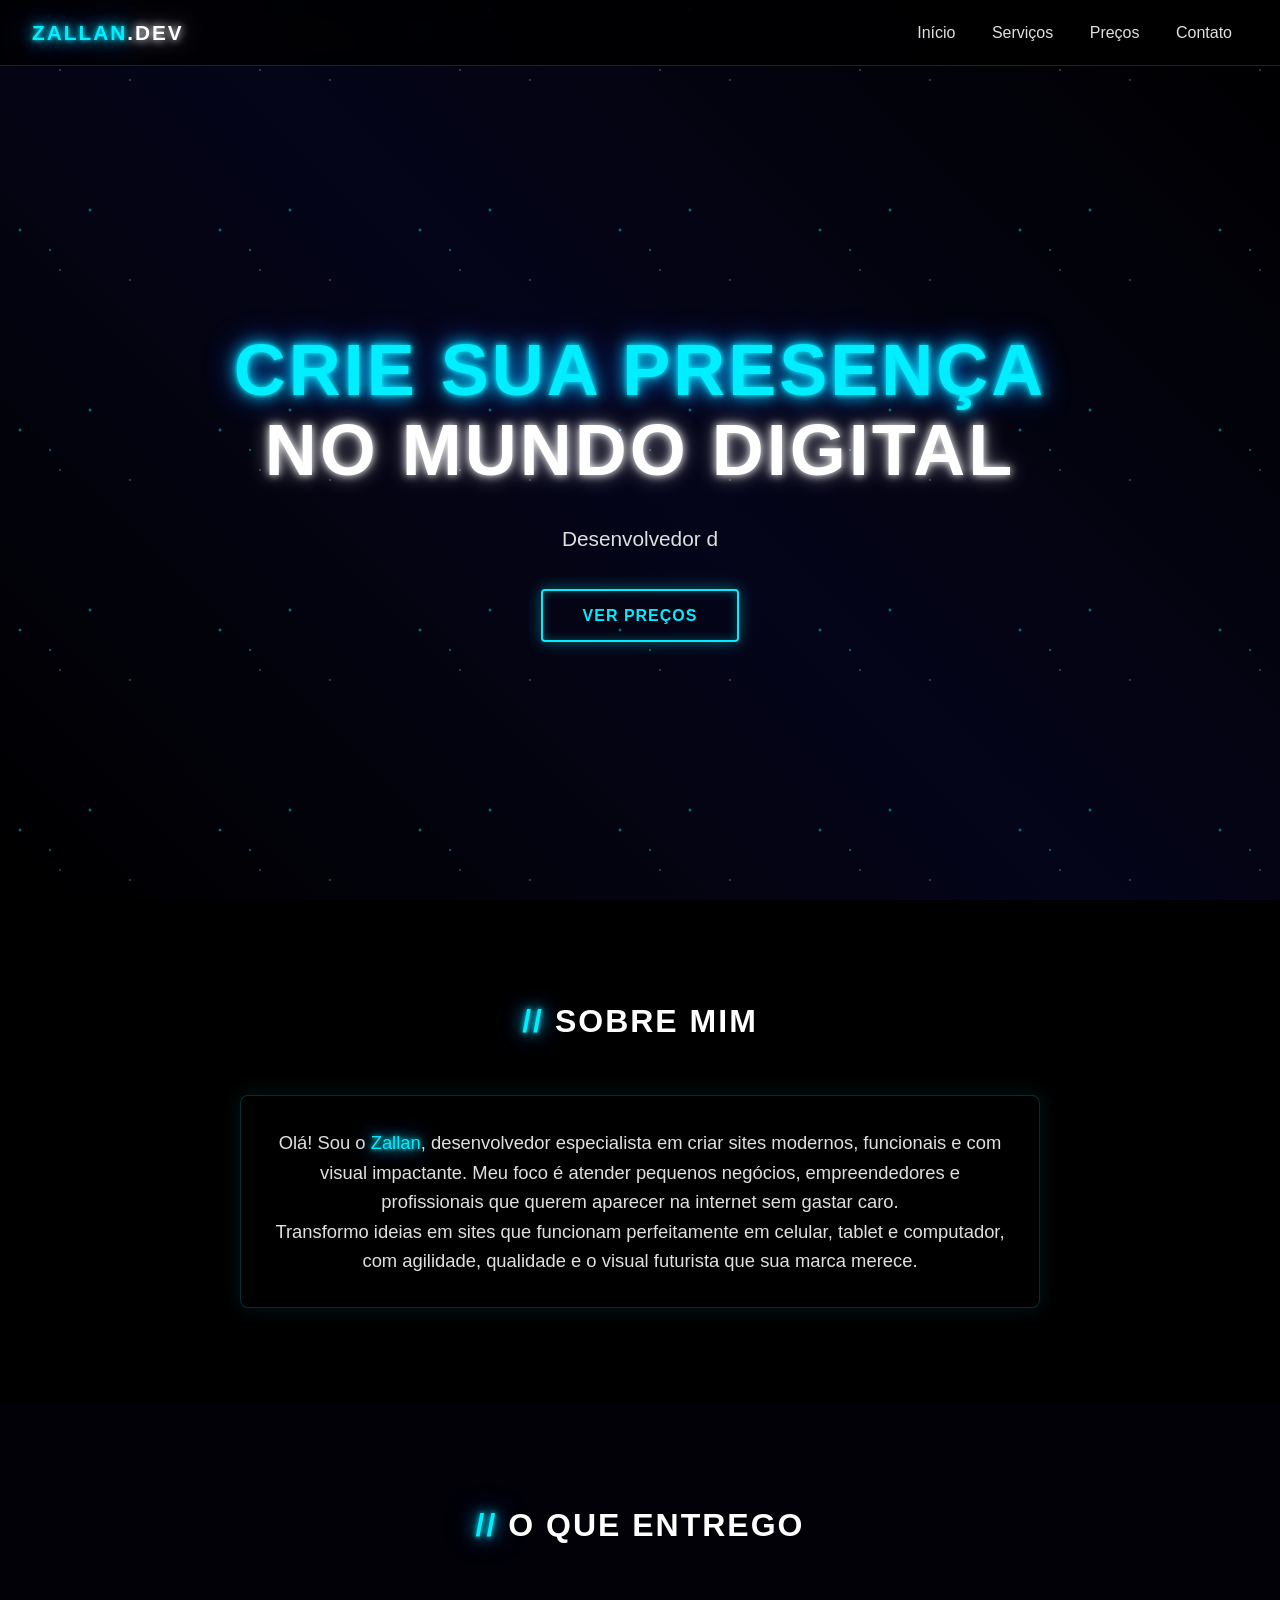
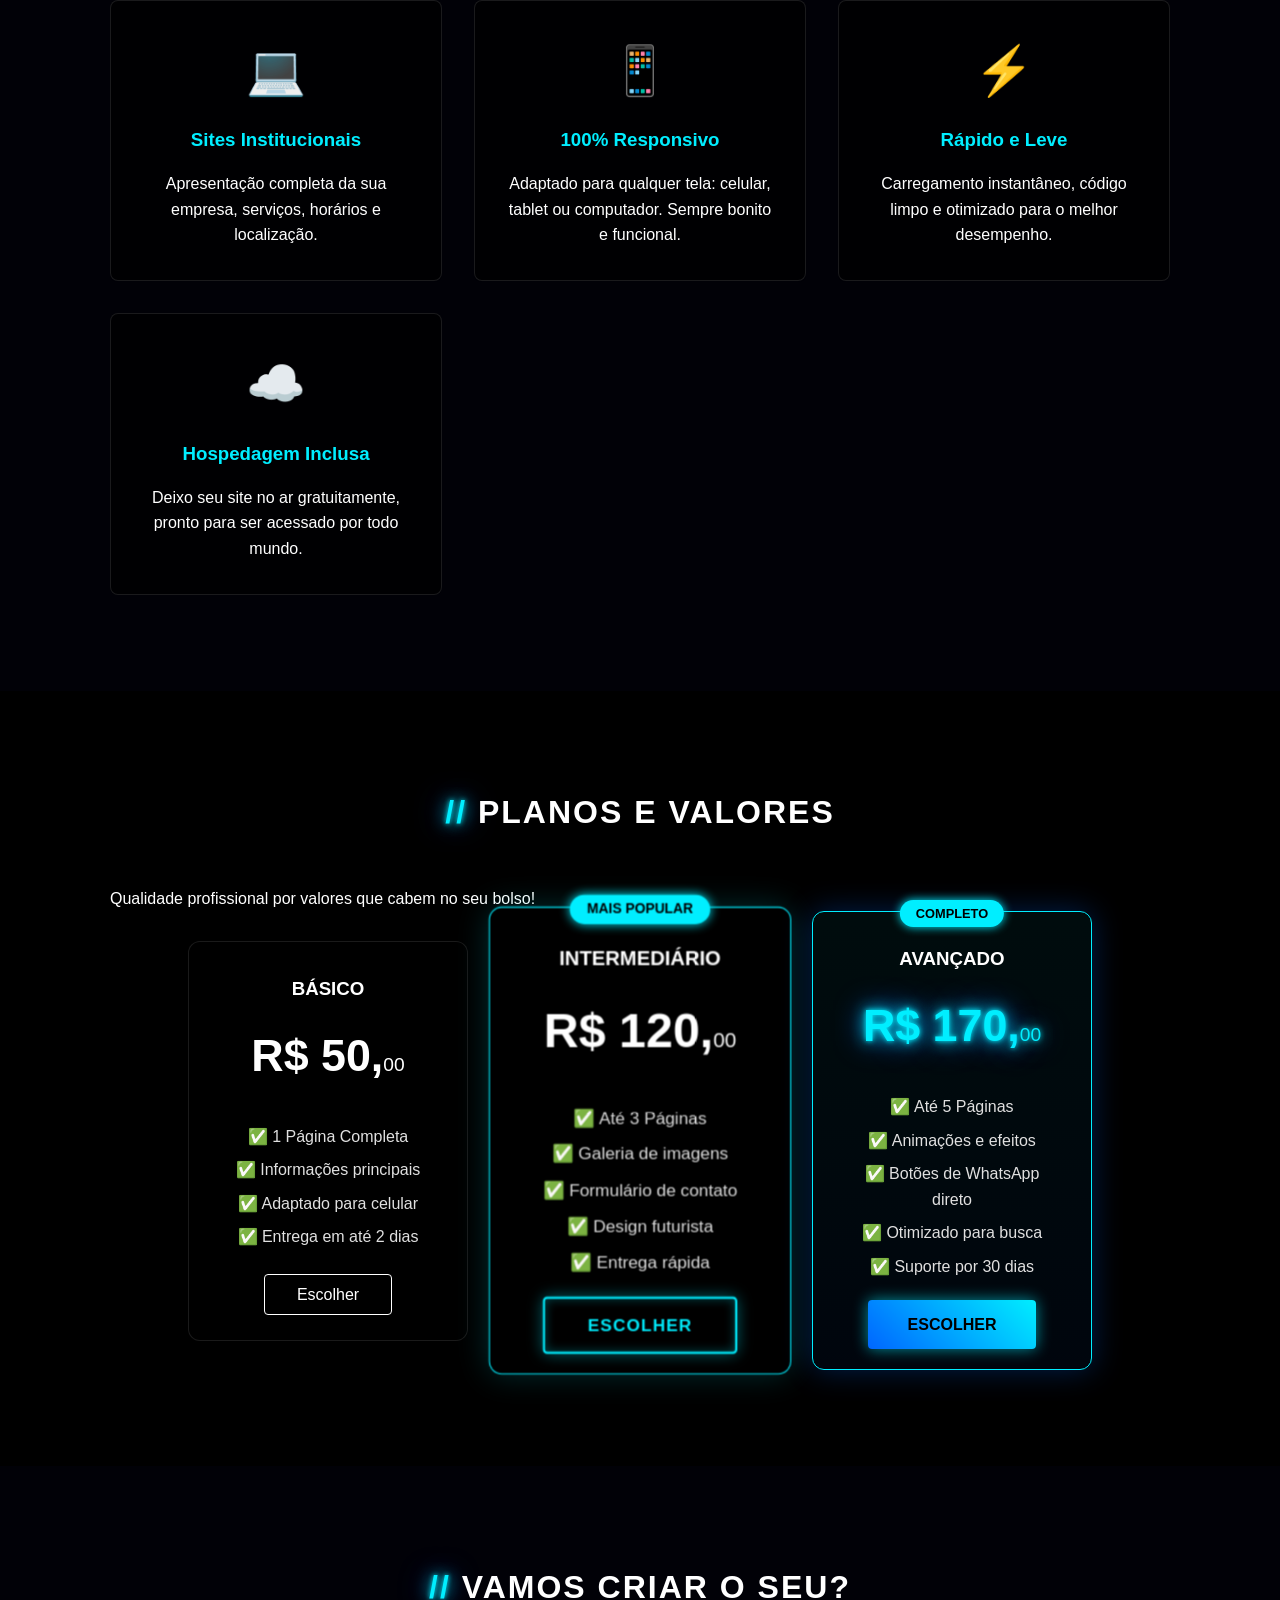
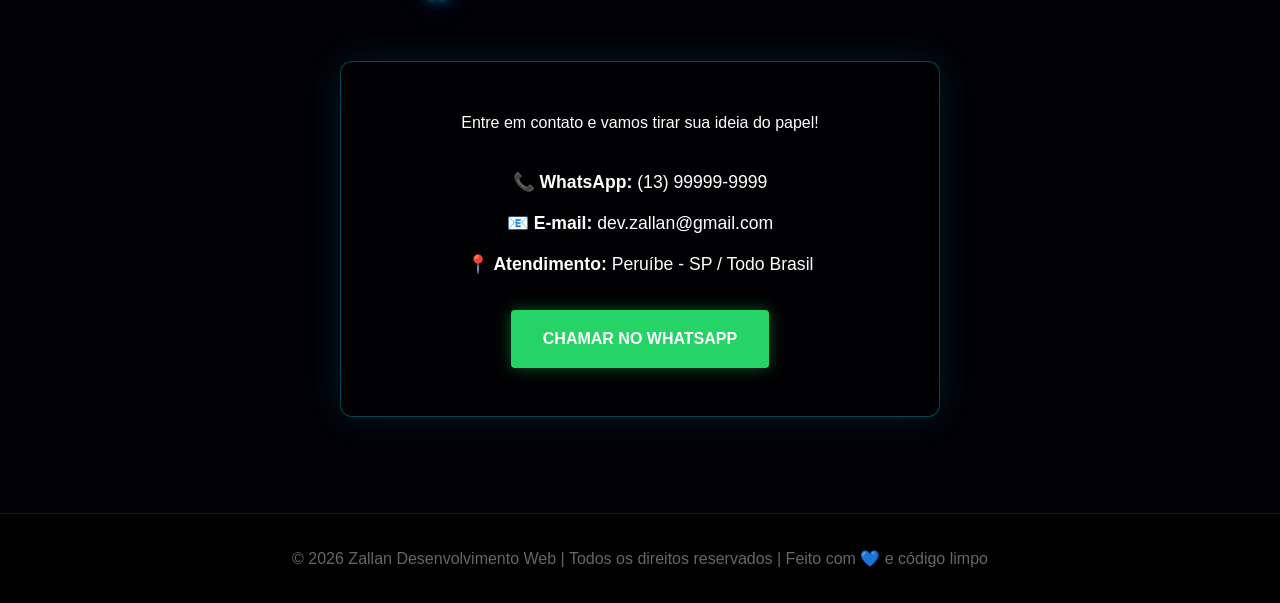
==== commit 114b9df1: "Update index.html" ====
--- a/index.html
+++ b/index.html
@@ -19,7 +19,6 @@
         <div class="links-nav">
             <a href="index.html">Início</a>
             <a href="servicos.html">Serviços</a>
-            <a href="portfolio.html">Portfólio</a>
             <a href="#precos">Preços</a>
             <a href="#contato">Contato</a>
         </div>
--- a/style.css
+++ b/style.css
@@ -117,7 +117,7 @@
     padding-top: 60px;
 }
 
-.titulo-gigante {
+.cabecalho-principal h1 {
     font-size: clamp(2.5rem, 6vw, 4.5rem);
     font-weight: 900;
     line-height: 1.1;
@@ -377,10 +377,10 @@
     .links-nav a {
         margin: 0 0.5rem;
     }
-    .titulo-gigante {
+    .cabecalho-principal h1 {
         font-size: 2rem;
     }
     .card-plano.destaque, .card-plano.premium {
         transform: scale(1);
     }
-}
+    }
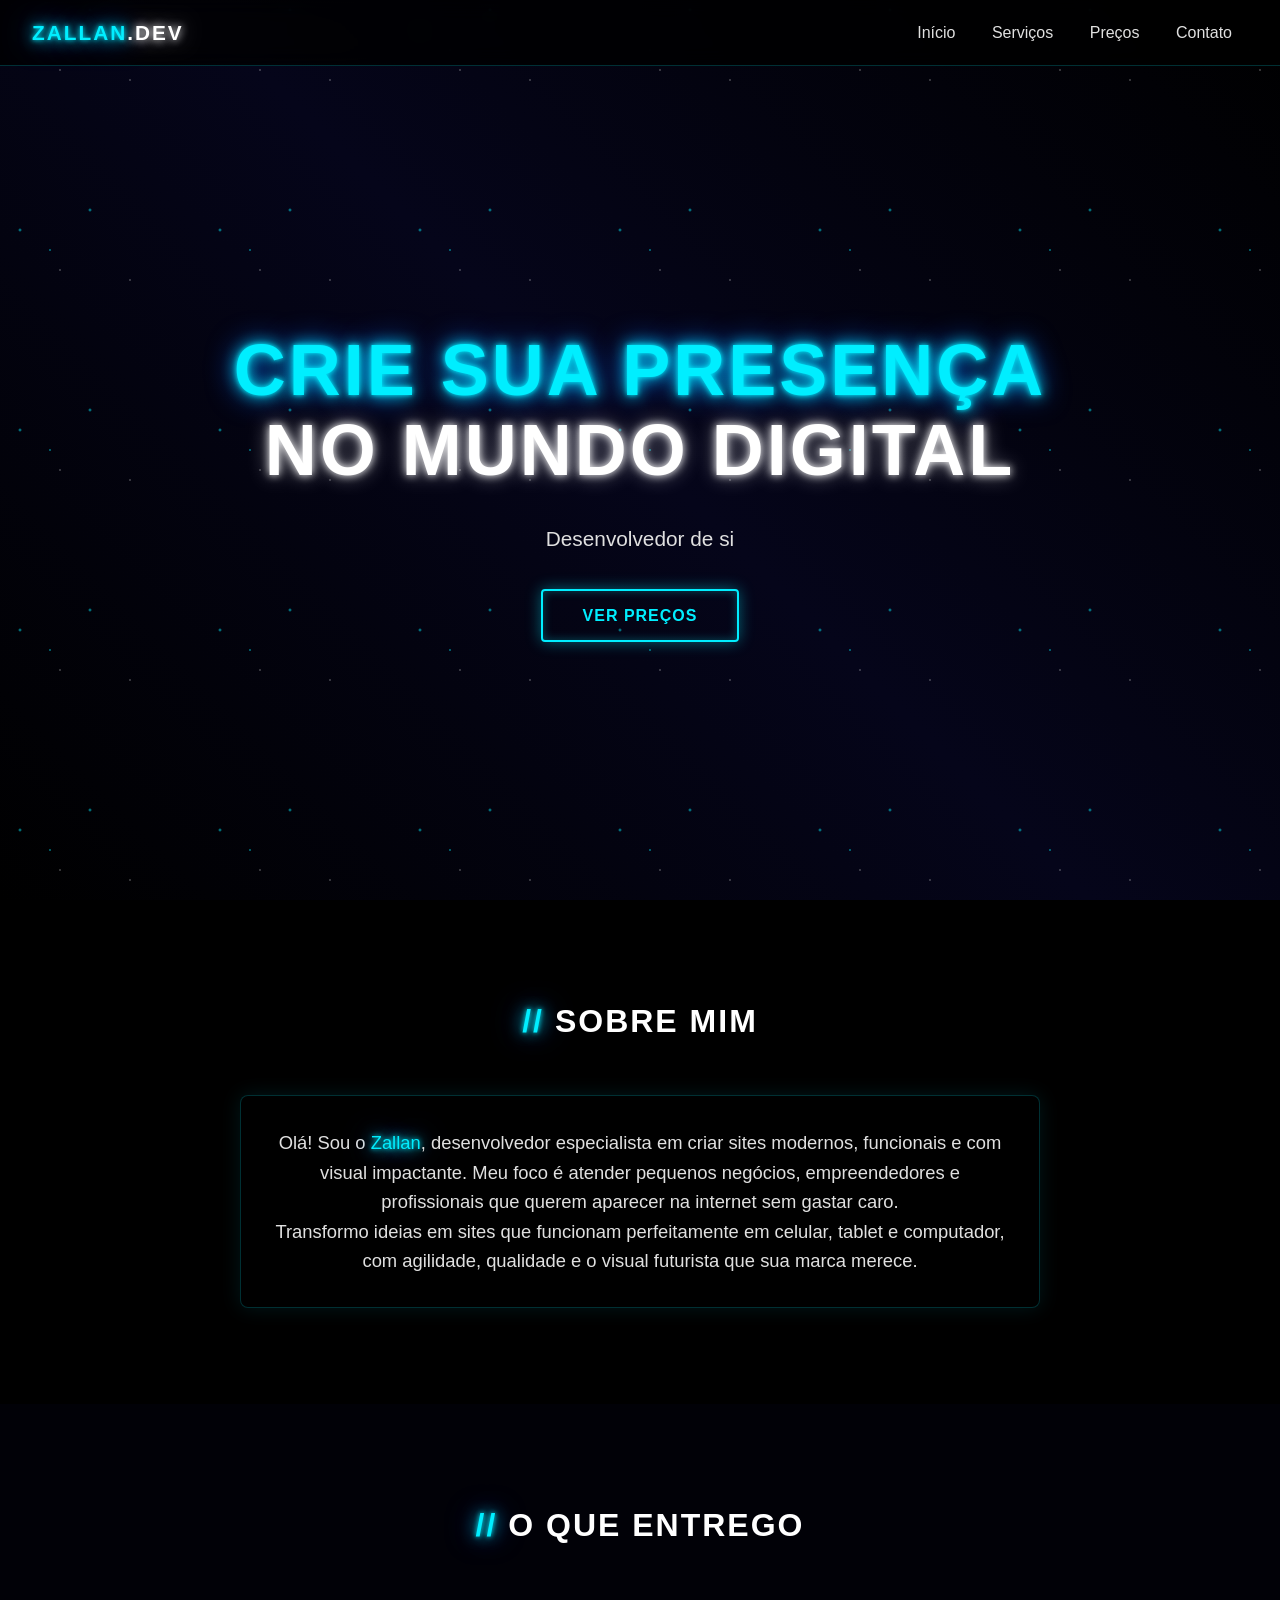
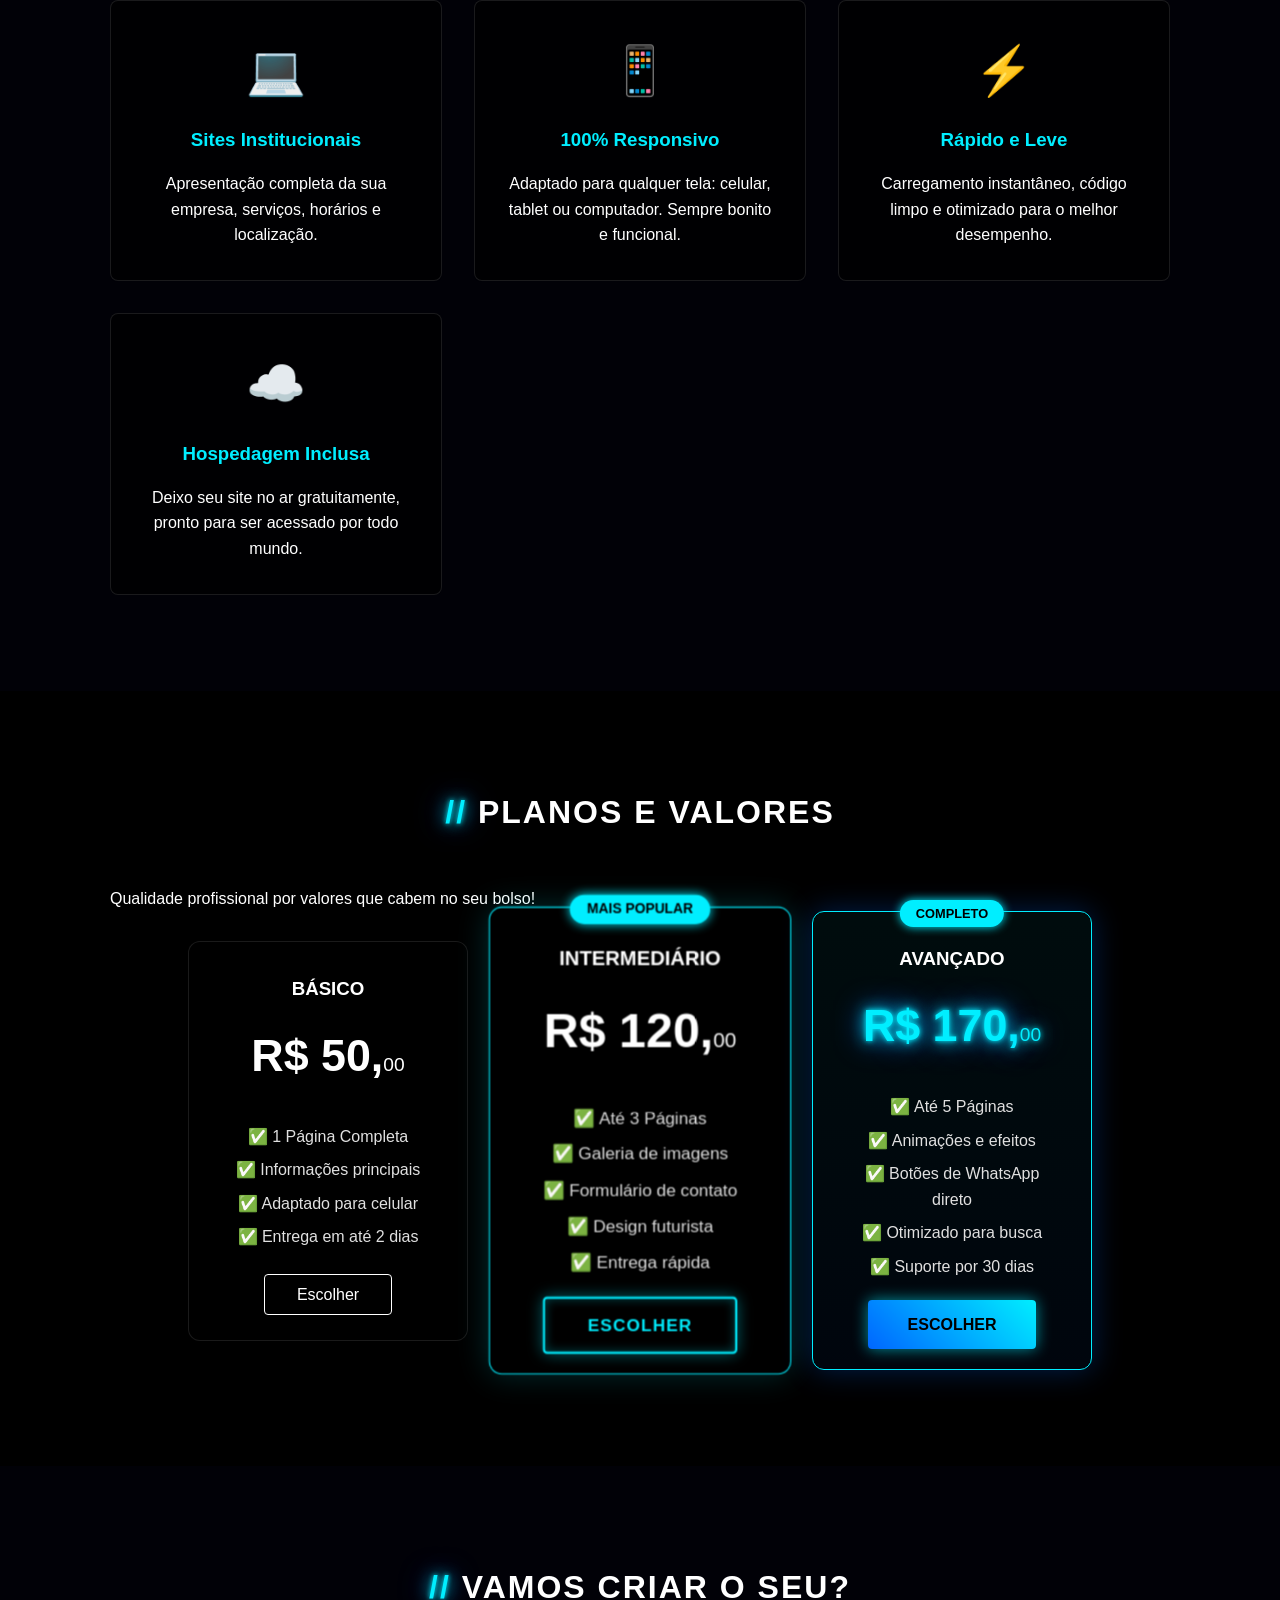
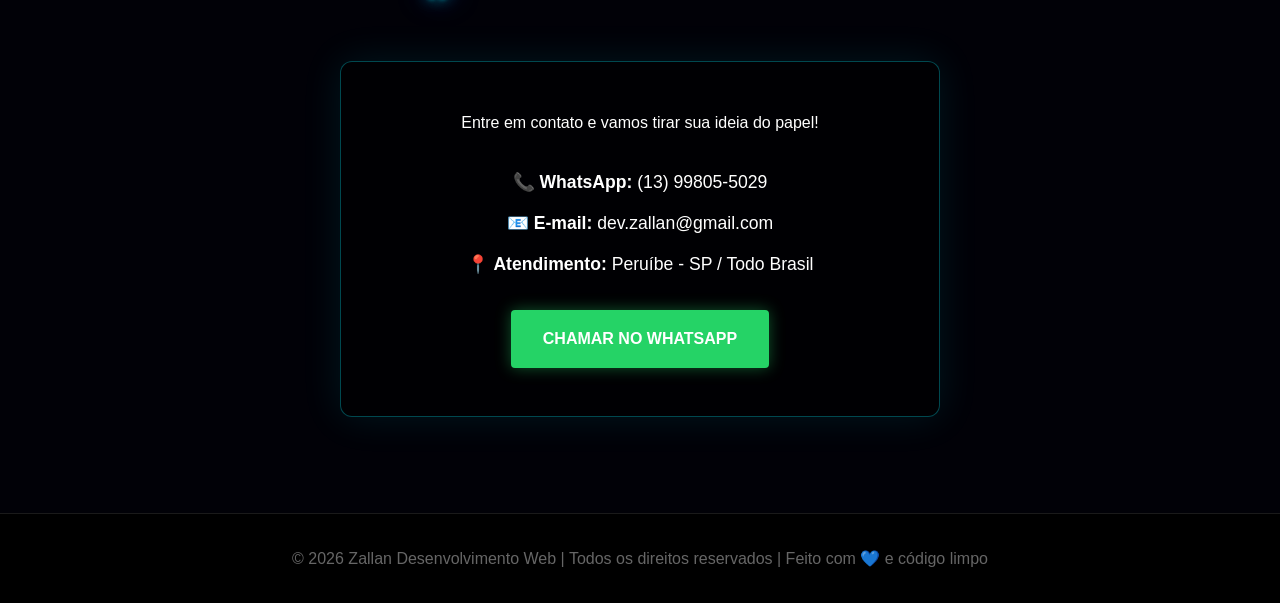
==== commit 8eb64af8: "Update index.html CORRIGIR NÚMERO!" ====
--- a/index.html
+++ b/index.html
@@ -131,11 +131,11 @@
             <div class="caixa-contato">
                 <p class="texto-grande">Entre em contato e vamos tirar sua ideia do papel!</p>
                 <div class="dados-contato">
-                    <p class="item-contato">📞 <strong>WhatsApp:</strong> (13) 99999-9999</p>
+                    <p class="item-contato">📞 <strong>WhatsApp:</strong> (13) 99805-5029</p>
                     <p class="item-contato">📧 <strong>E-mail:</strong> dev.zallan@gmail.com</p>
                     <p class="item-contato">📍 <strong>Atendimento:</strong> Peruíbe - SP / Todo Brasil</p>
                 </div>
-                <a href="https://wa.me/5513999999999" target="_blank" class="botao-whatsapp">CHAMAR NO WHATSAPP</a>
+                <a href="https://wa.me/5513998055029" target="_blank" class="botao-whatsapp">CHAMAR NO WHATSAPP</a>
             </div>
         </div>
     </section>
